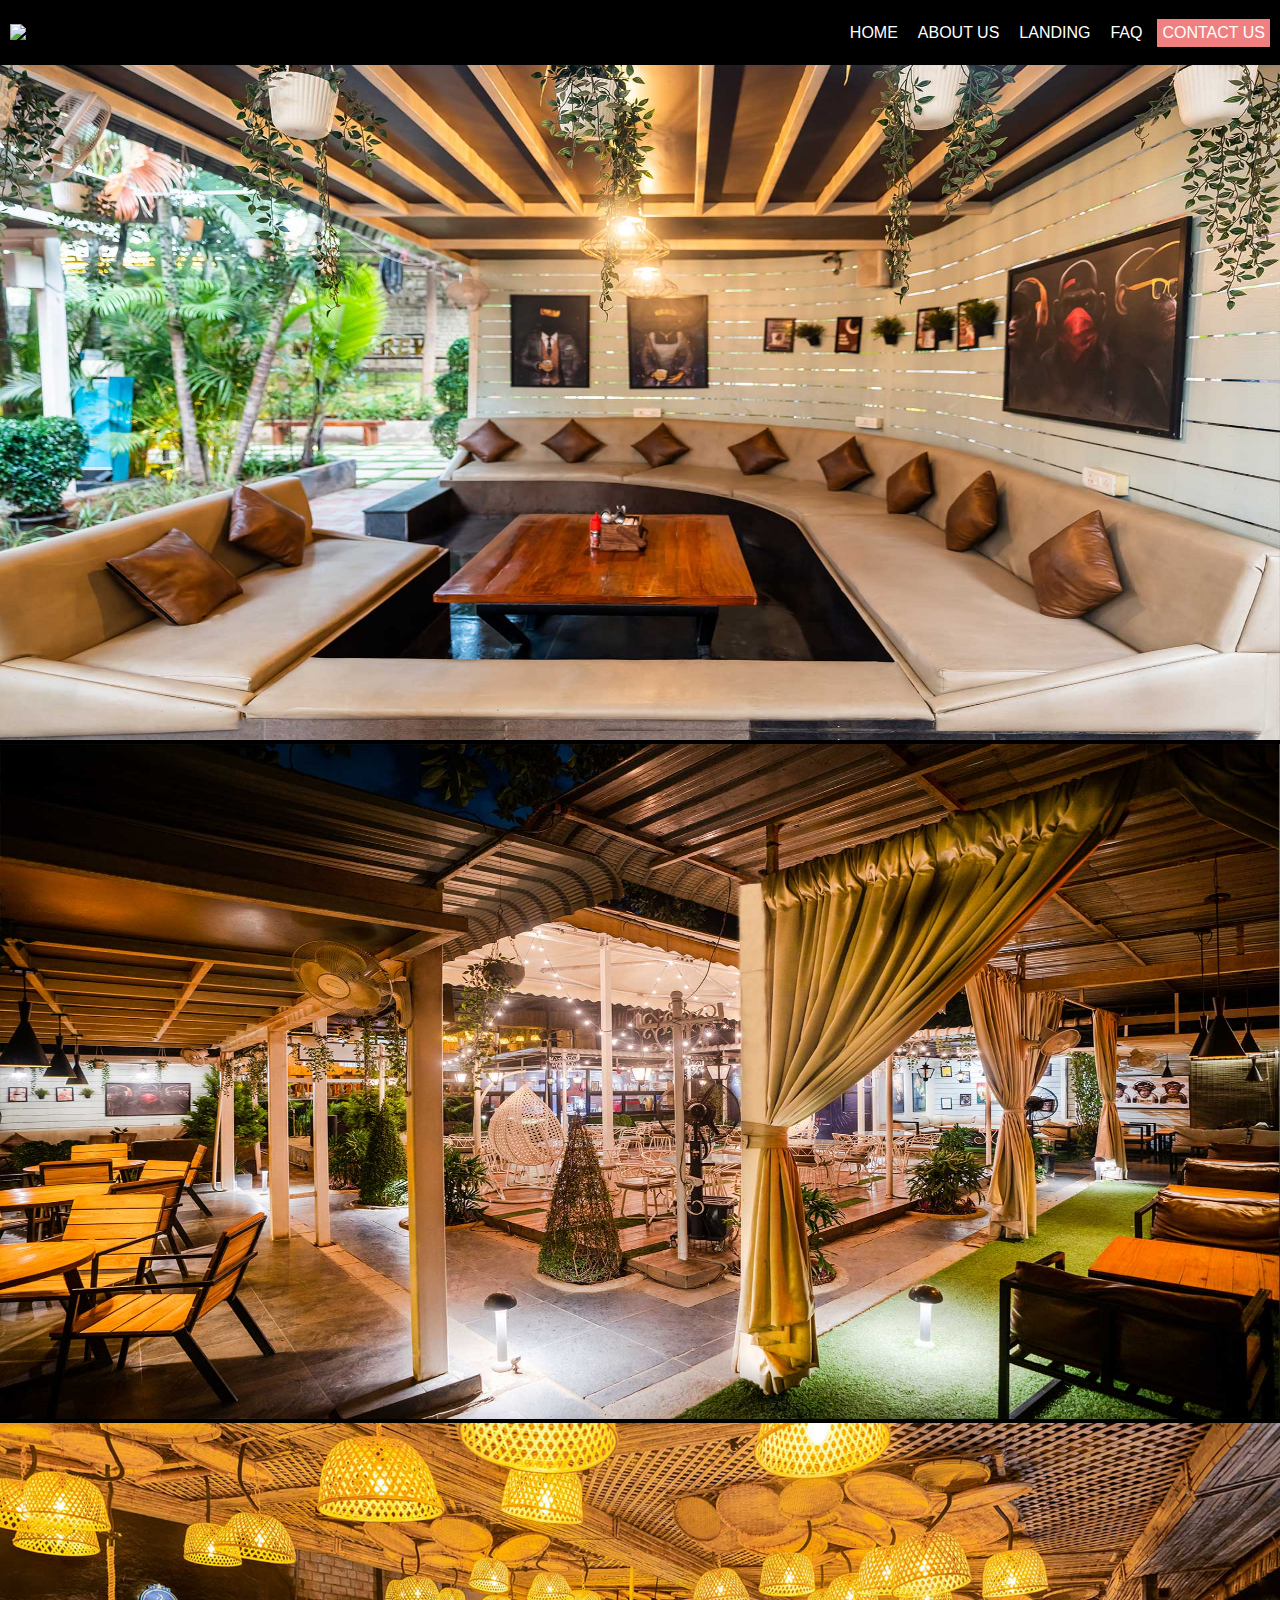
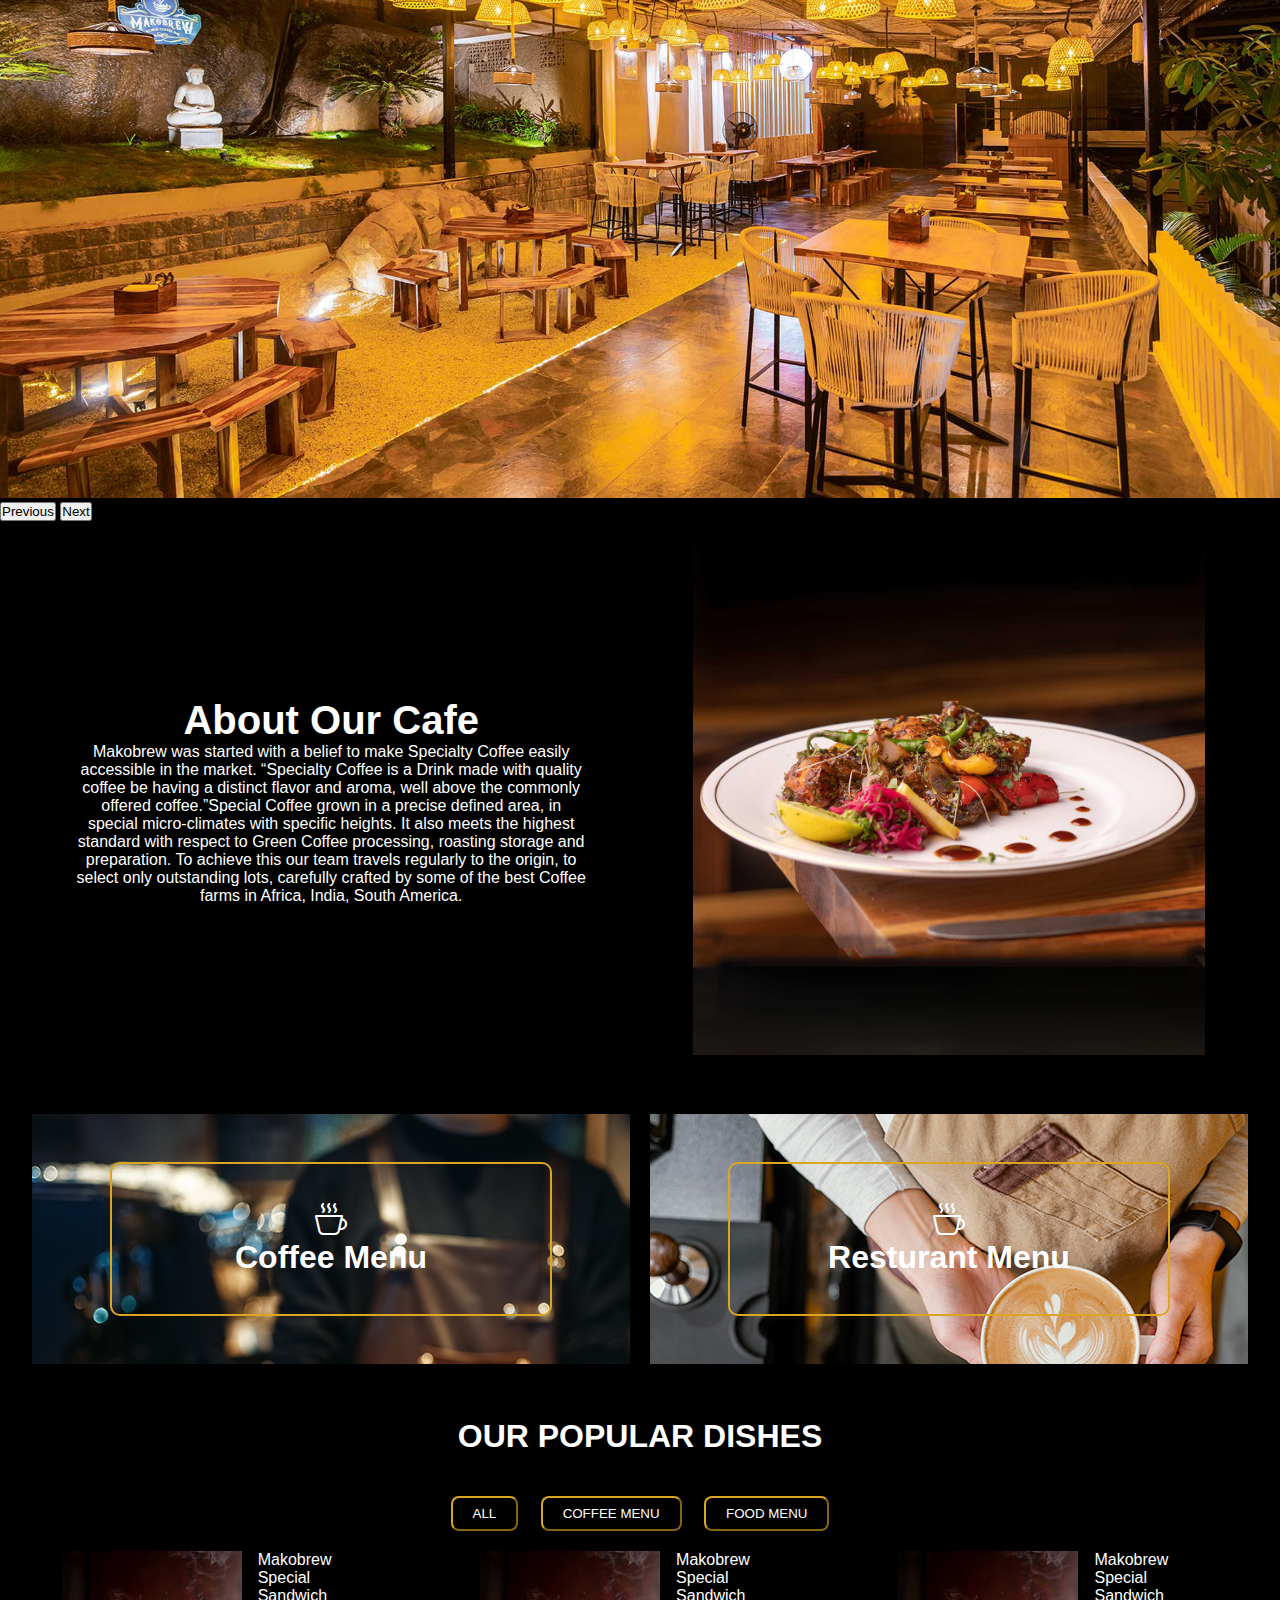
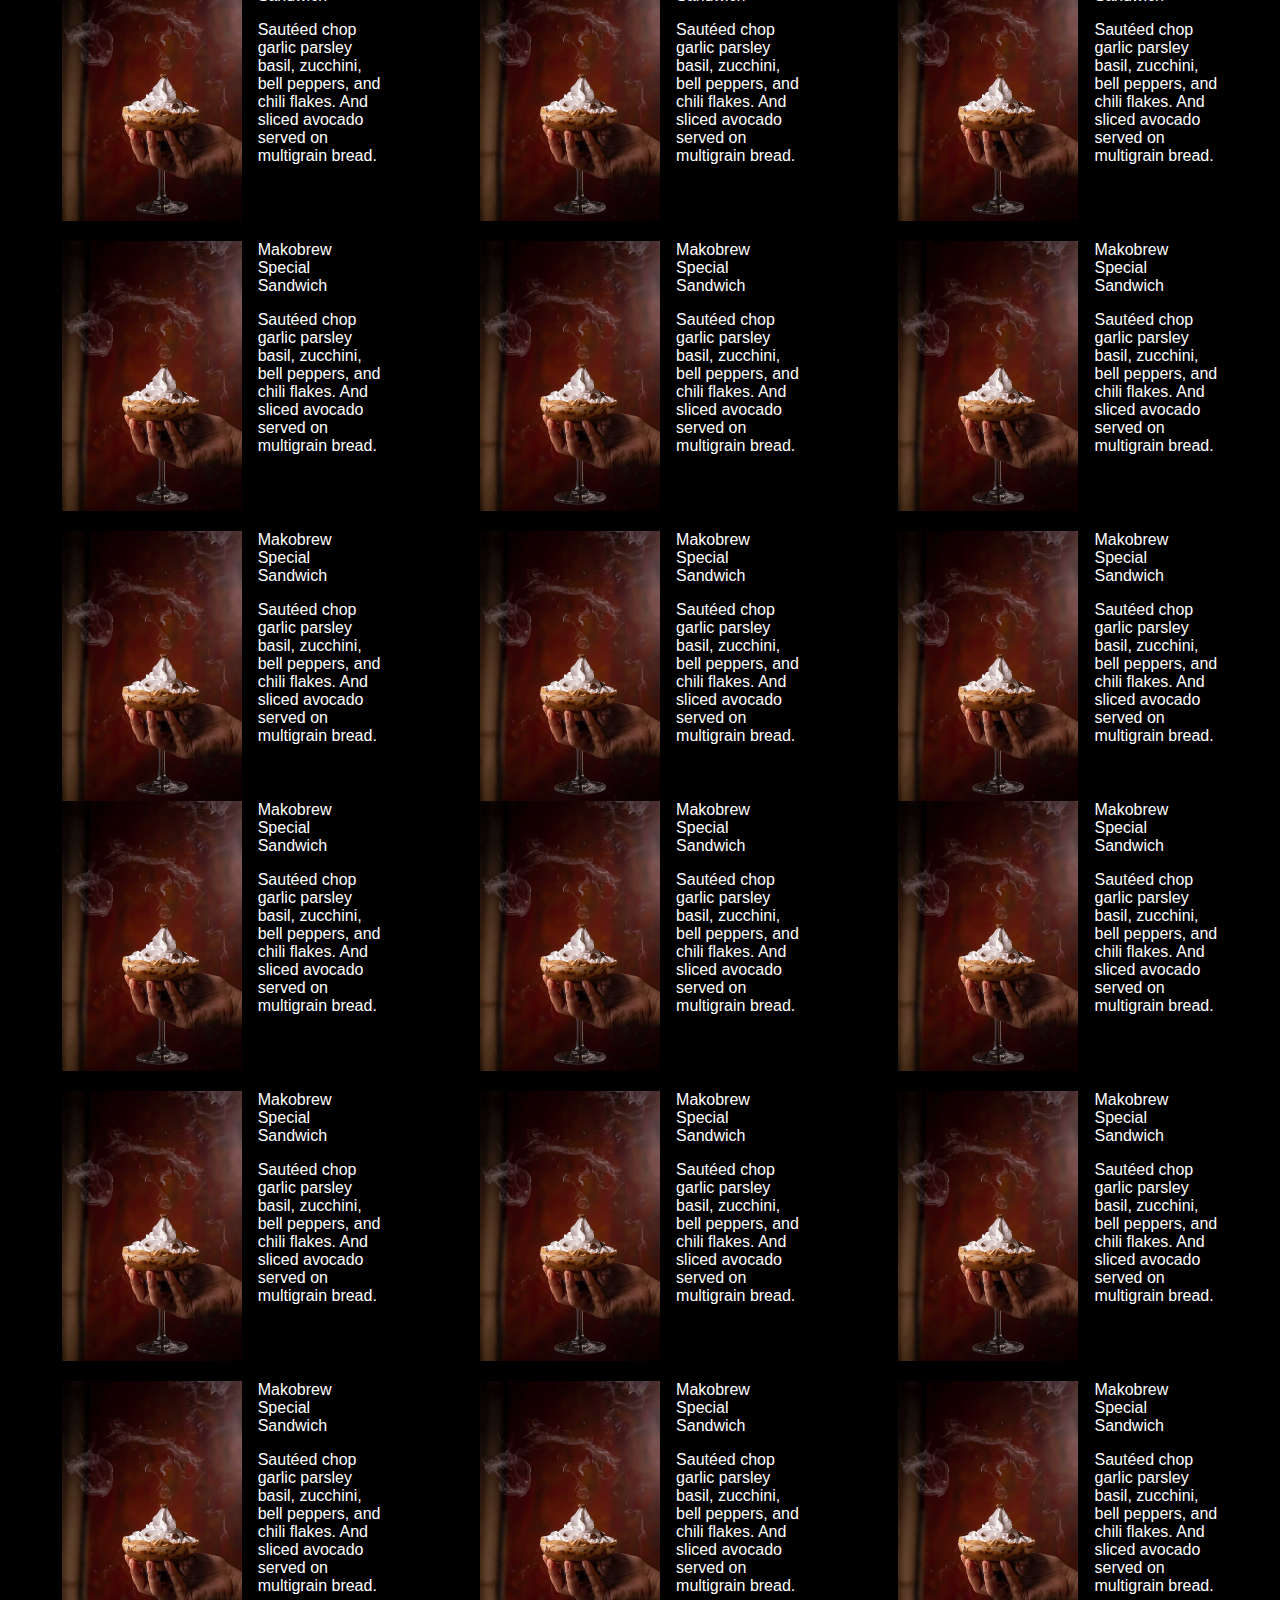
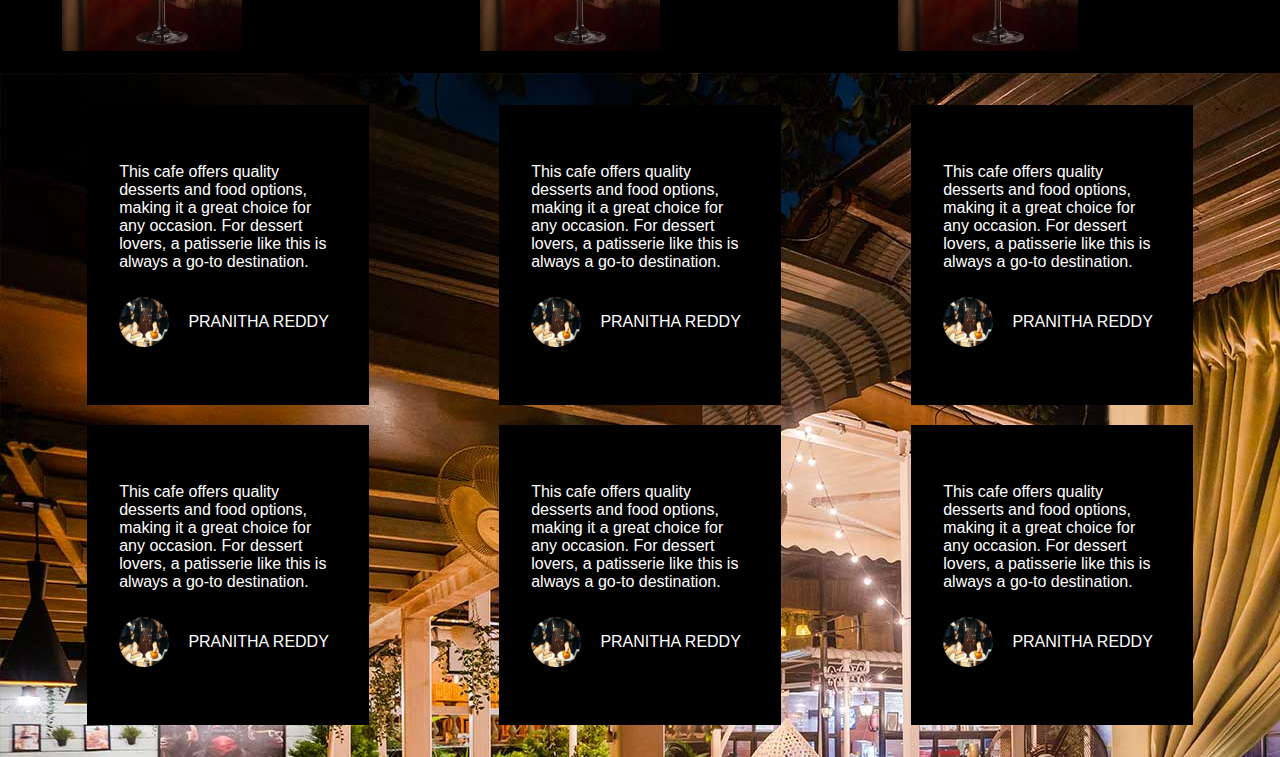
==== index.html @ ed03b9cf "Club Rouge" ====
<!DOCTYPE html>
<html lang="en">

<head>
  <meta charset="UTF-8">
  <meta name="viewport" content="width=device-width, initial-scale=1.0">
  <link href="https://cdn.jsdelivr.net/npm/bootstrap@5.0.2/dist/css/bootstrap.min.css" rel="stylesheet"
    integrity="sha384-EVSTQN3/azprG1Anm3QDgpJLIm9Nao0Yz1ztcQTwFspd3yD65VohhpuuCOmLASjC" crossorigin="anonymous">
  <script src="https://cdn.jsdelivr.net/npm/@popperjs/core@2.9.2/dist/umd/popper.min.js"
    integrity="sha384-IQsoLXl5PILFhosVNubq5LC7Qb9DXgDA9i+tQ8Zj3iwWAwPtgFTxbJ8NT4GN1R8p"
    crossorigin="anonymous"></script>
  <script src="https://cdn.jsdelivr.net/npm/bootstrap@5.0.2/dist/js/bootstrap.min.js"
    integrity="sha384-cVKIPhGWiC2Al4u+LWgxfKTRIcfu0JTxR+EQDz/bgldoEyl4H0zUF0QKbrJ0EcQF"
    crossorigin="anonymous"></script>
  <link rel="stylesheet" href="https://cdn.jsdelivr.net/npm/bootstrap-icons@1.11.3/font/bootstrap-icons.min.css">
  <link rel="stylesheet" href="./header.css">
  <link rel="stylesheet" href="./main.css">
  <title>Club Rouge</title>
</head>

<body>
  <header>
    <span><img src="./logo.png" alt="Logo" class="logo"></span>
    <input type="checkbox" id="checkbox">
    <nav>
      <a href="#">HOME</a>
      <a href="#">ABOUT US</a>
      <a href="#">LANDING</a>
      <a href="#">FAQ</a>
      <a href="#" class="contact">CONTACT US</a>
    </nav>
    <label for="checkbox" class="hamburger"><i class="fa-solid fa-bars"></i></label>
  </header>

  <main>
    <!-- carousels Section -->
    <div id="carouselExampleControls" class="carousel slide" data-bs-ride="carousel">
      <div class="carousel-inner">
        <div class="carousel-item active">
          <img src="./Images/Carousels/Banner-1.jpg" class="d-block w-100 carouselImage" alt="...">
        </div>
        <div class="carousel-item">
          <img src="./Images/Carousels/Banner-2.jpg" class="d-block w-100 carouselImage" alt="...">
        </div>
        <div class="carousel-item">
          <img src="./Images/Carousels/Banner-3.png" class="d-block w-100 carouselImage" alt="...">
        </div>
      </div>
      <button class="carousel-control-prev" type="button" data-bs-target="#carouselExampleControls"
        data-bs-slide="prev">
        <span class="carousel-control-prev-icon" aria-hidden="true"></span>
        <span class="visually-hidden">Previous</span>
      </button>
      <button class="carousel-control-next" type="button" data-bs-target="#carouselExampleControls"
        data-bs-slide="next">
        <span class="carousel-control-next-icon" aria-hidden="true"></span>
        <span class="visually-hidden">Next</span>
      </button>
    </div>

    <!-- About Section -->
    <section class="aboutSection">
      <!-- leftside -->
      <div class="aboutTitle">
        <span class="title">About Our Cafe</span>
        <span class="about">Makobrew was started with a belief to make Specialty Coffee easily accessible in the market.
          “Specialty Coffee is a Drink made with quality coffee be having a distinct flavor and aroma, well above the
          commonly offered coffee.”Special Coffee grown in a precise defined area, in special micro-climates with
          specific heights. It also meets the highest standard with respect to Green Coffee processing, roasting storage
          and preparation. To achieve this our team travels regularly to the origin, to select only outstanding lots,
          carefully crafted by some of the best Coffee farms in Africa, India, South America.</span>
      </div>
      <!-- about Image -->
      <div class="aboutPicture">
        <img src="./Images/About/BBQ-1.jpg" alt="" class="aboutImage">
      </div>
    </section>

    <!-- Our Menu -->
    <section class="menu">
      <!-- Coffee Menu -->
      <section class="coffeeMenu menuSection">
        <div class="menuContainer">
          <span class="menuicon"> <i class="bi bi-cup-hot"></i></span>
          <span class="menuTitle">Coffee Menu</span>
        </div>
      </section>
      <!-- Resturant Menu-->
      <section class="resturantMenu menuSection">
        <div class="menuContainer">
          <span class="menuicon"><i class="bi bi-cup-hot"></i></span>
          <span class="menuTitle">Resturant Menu</span>
        </div>
      </section>
      <!-- Desserts Menu -->
      <!-- <section class="dessertsMenu menuSection"></section>-->
    </section>

    <!-- Our Dishes -->
    <section class="dishesContainer">
      <div class="dishesheader">
        <span class="dishes-title">OUR POPULAR DISHES</span>
        <div class="dishes-btn-container">
          <button class="all-button">ALL</button>
          <button>COFFEE MENU</button>
          <button>FOOD MENU</button>
        </div>
      </div>
      <!-- All Dishes -->
      <section class="alldishes">
        <!-- Resturant dishes -->
        <section class="food-Item-container">
          <!-- Item-1 -->
          <div class="food-Item">
            <img src="../Images/Menu/003.jpg" alt="" class="itemImage">
            <div class="item-description">
              <span class="foodTitle">Makobrew Special Sandwich</span>
              <span class="foodDescription">Sautéed chop garlic parsley basil, zucchini, bell peppers, and chili flakes.
                And sliced avocado served on multigrain bread.</span>
            </div>
          </div>
          <!-- Item-1 -->
          <div class="food-Item">
            <img src="../Images/Menu/003.jpg" alt="" class="itemImage">
            <div class="item-description">
              <span class="foodTitle">Makobrew Special Sandwich</span>
              <span class="foodDescription">Sautéed chop garlic parsley basil, zucchini, bell peppers, and chili flakes.
                And sliced avocado served on multigrain bread.</span>
            </div>
          </div>
          <!-- Item-1 -->
          <div class="food-Item">
            <img src="../Images/Menu/003.jpg" alt="" class="itemImage">
            <div class="item-description">
              <span class="foodTitle">Makobrew Special Sandwich</span>
              <span class="foodDescription">Sautéed chop garlic parsley basil, zucchini, bell peppers, and chili flakes.
                And sliced avocado served on multigrain bread.</span>
            </div>
          </div>
          <!-- Item-1 -->
          <div class="food-Item">
            <img src="../Images/Menu/003.jpg" alt="" class="itemImage">
            <div class="item-description">
              <span class="foodTitle">Makobrew Special Sandwich</span>
              <span class="foodDescription">Sautéed chop garlic parsley basil, zucchini, bell peppers, and chili flakes.
                And sliced avocado served on multigrain bread.</span>
            </div>
          </div>
          <!-- Item-1 -->
          <div class="food-Item">
            <img src="../Images/Menu/003.jpg" alt="" class="itemImage">
            <div class="item-description">
              <span class="foodTitle">Makobrew Special Sandwich</span>
              <span class="foodDescription">Sautéed chop garlic parsley basil, zucchini, bell peppers, and chili flakes.
                And sliced avocado served on multigrain bread.</span>
            </div>
          </div>
          <!-- Item-1 -->
          <div class="food-Item">
            <img src="../Images/Menu/003.jpg" alt="" class="itemImage">
            <div class="item-description">
              <span class="foodTitle">Makobrew Special Sandwich</span>
              <span class="foodDescription">Sautéed chop garlic parsley basil, zucchini, bell peppers, and chili flakes.
                And sliced avocado served on multigrain bread.</span>
            </div>
          </div>
          <!-- Item-1 -->
          <div class="food-Item">
            <img src="../Images/Menu/003.jpg" alt="" class="itemImage">
            <div class="item-description">
              <span class="foodTitle">Makobrew Special Sandwich</span>
              <span class="foodDescription">Sautéed chop garlic parsley basil, zucchini, bell peppers, and chili flakes.
                And sliced avocado served on multigrain bread.</span>
            </div>
          </div>
          <!-- Item-1 -->
          <div class="food-Item">
            <img src="../Images/Menu/003.jpg" alt="" class="itemImage">
            <div class="item-description">
              <span class="foodTitle">Makobrew Special Sandwich</span>
              <span class="foodDescription">Sautéed chop garlic parsley basil, zucchini, bell peppers, and chili flakes.
                And sliced avocado served on multigrain bread.</span>
            </div>
          </div>
          <!-- Item-1 -->
          <div class="food-Item">
            <img src="../Images/Menu/003.jpg" alt="" class="itemImage">
            <div class="item-description">
              <span class="foodTitle">Makobrew Special Sandwich</span>
              <span class="foodDescription">Sautéed chop garlic parsley basil, zucchini, bell peppers, and chili flakes.
                And sliced avocado served on multigrain bread.</span>
            </div>
          </div>
        </section>
        <!-- Coffee  -->
        <section class="food-Item-container">
          <!-- Item-1 -->
          <div class="food-Item">
            <img src="../Images/Menu/003.jpg" alt="" class="itemImage">
            <div class="item-description">
              <span class="foodTitle">Makobrew Special Sandwich</span>
              <span class="foodDescription">Sautéed chop garlic parsley basil, zucchini, bell peppers, and chili flakes.
                And sliced avocado served on multigrain bread.</span>
            </div>
          </div>

          <!-- Item-1 -->
          <div class="food-Item">
            <img src="../Images/Menu/003.jpg" alt="" class="itemImage">
            <div class="item-description">
              <span class="foodTitle">Makobrew Special Sandwich</span>
              <span class="foodDescription">Sautéed chop garlic parsley basil, zucchini, bell peppers, and chili flakes.
                And sliced avocado served on multigrain bread.</span>
            </div>
          </div>

          <!-- Item-1 -->
          <div class="food-Item">
            <img src="../Images/Menu/003.jpg" alt="" class="itemImage">
            <div class="item-description">
              <span class="foodTitle">Makobrew Special Sandwich</span>
              <span class="foodDescription">Sautéed chop garlic parsley basil, zucchini, bell peppers, and chili flakes.
                And sliced avocado served on multigrain bread.</span>
            </div>
          </div>
          <!-- Item-1 -->
          <div class="food-Item">
            <img src="../Images/Menu/003.jpg" alt="" class="itemImage">
            <div class="item-description">
              <span class="foodTitle">Makobrew Special Sandwich</span>
              <span class="foodDescription">Sautéed chop garlic parsley basil, zucchini, bell peppers, and chili flakes.
                And sliced avocado served on multigrain bread.</span>
            </div>
          </div>
          <!-- Item-1 -->
          <div class="food-Item">
            <img src="../Images/Menu/003.jpg" alt="" class="itemImage">
            <div class="item-description">
              <span class="foodTitle">Makobrew Special Sandwich</span>
              <span class="foodDescription">Sautéed chop garlic parsley basil, zucchini, bell peppers, and chili flakes.
                And sliced avocado served on multigrain bread.</span>
            </div>
          </div>
          <!-- Item-1 -->
          <div class="food-Item">
            <img src="../Images/Menu/003.jpg" alt="" class="itemImage">
            <div class="item-description">
              <span class="foodTitle">Makobrew Special Sandwich</span>
              <span class="foodDescription">Sautéed chop garlic parsley basil, zucchini, bell peppers, and chili flakes.
                And sliced avocado served on multigrain bread.</span>
            </div>
          </div>

          <!-- Item-1 -->
          <div class="food-Item">
            <img src="../Images/Menu/003.jpg" alt="" class="itemImage">
            <div class="item-description">
              <span class="foodTitle">Makobrew Special Sandwich</span>
              <span class="foodDescription">Sautéed chop garlic parsley basil, zucchini, bell peppers, and chili flakes.
                And sliced avocado served on multigrain bread.</span>
            </div>
          </div>
          <!-- Item-1 -->
          <div class="food-Item">
            <img src="../Images/Menu/003.jpg" alt="" class="itemImage">
            <div class="item-description">
              <span class="foodTitle">Makobrew Special Sandwich</span>
              <span class="foodDescription">Sautéed chop garlic parsley basil, zucchini, bell peppers, and chili flakes.
                And sliced avocado served on multigrain bread.</span>
            </div>
          </div>
          <!-- Item-1 -->
          <div class="food-Item">
            <img src="../Images/Menu/003.jpg" alt="" class="itemImage">
            <div class="item-description">
              <span class="foodTitle">Makobrew Special Sandwich</span>
              <span class="foodDescription">Sautéed chop garlic parsley basil, zucchini, bell peppers, and chili flakes.
                And sliced avocado served on multigrain bread.</span>
            </div>
          </div>
        </section>
      </section>
    </section>
    <!-- Reviews Container -->
    <section class="reviews">
      <!-- card-1 -->
       <section class="reviewcard">
          <div class="stars">
              <ion-icon name="star-outline"></ion-icon>
              <ion-icon name="star-outline"></ion-icon>
              <ion-icon name="star-outline"></ion-icon>
              <ion-icon name="star-outline"></ion-icon>
              <ion-icon name="star-outline"></ion-icon>
          </div>
          <div class="review">
              This cafe offers quality desserts and food options, making it a great choice for any occasion. For dessert lovers, 
              a patisserie like this is always a go-to destination.
          </div>
          <div class="person">
          <img src="../Images/Menu/service1.jpg" alt="" class="profile"> 
          <span>PRANITHA REDDY</span>
          </div>
       </section>
      <!-- card-1 -->
       <section class="reviewcard">
          <div class="stars">
              <ion-icon name="star-outline"></ion-icon>
              <ion-icon name="star-outline"></ion-icon>
              <ion-icon name="star-outline"></ion-icon>
              <ion-icon name="star-outline"></ion-icon>
              <ion-icon name="star-outline"></ion-icon>
          </div>
          <div class="review">
              This cafe offers quality desserts and food options, making it a great choice for any occasion. For dessert lovers, 
              a patisserie like this is always a go-to destination.
          </div>
          <div class="person">
              <img src="../Images/Menu/service1.jpg" alt="" class="profile"> 
              <span>PRANITHA REDDY</span>
              </div>
       </section>
      <!-- card-1 -->
       <section class="reviewcard">
          <div class="stars">
              <ion-icon name="star-outline"></ion-icon>
              <ion-icon name="star-outline"></ion-icon>
              <ion-icon name="star-outline"></ion-icon>
              <ion-icon name="star-outline"></ion-icon>
              <ion-icon name="star-outline"></ion-icon>
          </div>
          <div class="review">
              This cafe offers quality desserts and food options, making it a great choice for any occasion. For dessert lovers, 
              a patisserie like this is always a go-to destination.
          </div>
          <div class="person">
              <img src="../Images/Menu/service1.jpg" alt="" class="profile"> 
              <span>PRANITHA REDDY</span>
              </div>
       </section>
      <!-- card-1 -->
       <section class="reviewcard">
          <div class="stars">
              <ion-icon name="star-outline"></ion-icon>
              <ion-icon name="star-outline"></ion-icon>
              <ion-icon name="star-outline"></ion-icon>
              <ion-icon name="star-outline"></ion-icon>
              <ion-icon name="star-outline"></ion-icon>
          </div>
          <div class="review">
              This cafe offers quality desserts and food options, making it a great choice for any occasion. For dessert lovers, 
              a patisserie like this is always a go-to destination.
          </div>
          <div class="person">
              <img src="../Images/Menu/service1.jpg" alt="" class="profile"> 
              <span>PRANITHA REDDY</span>
              </div>
       </section>
      <!-- card-1 -->
       <section class="reviewcard">
          <div class="stars">
              <ion-icon name="star-outline"></ion-icon>
              <ion-icon name="star-outline"></ion-icon>
              <ion-icon name="star-outline"></ion-icon>
              <ion-icon name="star-outline"></ion-icon>
              <ion-icon name="star-outline"></ion-icon>
          </div>
          <div class="review">
              This cafe offers quality desserts and food options, making it a great choice for any occasion. For dessert lovers, 
              a patisserie like this is always a go-to destination.
          </div>
          <div class="person">
              <img src="../Images/Menu/service1.jpg" alt="" class="profile"> 
              <span>PRANITHA REDDY</span>
              </div>
       </section>
      <!-- card-1 -->
       <section class="reviewcard">
          <div class="stars">
              <ion-icon name="star-outline"></ion-icon>
              <ion-icon name="star-outline"></ion-icon>
              <ion-icon name="star-outline"></ion-icon>
              <ion-icon name="star-outline"></ion-icon>
              <ion-icon name="star-outline"></ion-icon>
          </div>
          <div class="review">
              This cafe offers quality desserts and food options, making it a great choice for any occasion. For dessert lovers, 
              a patisserie like this is always a go-to destination.
          </div>
          <div class="person">
              <img src="../Images/Menu/service1.jpg" alt="" class="profile"> 
              <span>PRANITHA REDDY</span>
              </div>
       </section>
  </section>
  </main>
  <script src="https://kit.fontawesome.com/d06933270a.js" crossorigin="anonymous"></script>
</body>

</html>
---- header.css ----
* {
    margin: 0px;
    padding: 0px;
    box-sizing: border-box;
}

body {
    font-family: 'Segoe UI', Tahoma, Geneva, Verdana, sans-serif;
}

header {
    background-color: black;
    padding: 10px;
    height: 65px;
    display: flex;
    justify-content: space-between;
    align-items: center;
    position: relative;
}

nav {
    display: flex;
    gap: 10px;
}

a {
    text-decoration: none;
    color: #fff;
    padding: 5px;
}

.contact {
    background-color: lightcoral;
    padding: 5px;
}

nav>a:hover {
    background-color: lightcoral;
}

.hamburger {
    font-size: 1.5em;
    color: #fff;
    display: none;
}

#checkbox {
    display: none;
}

@media screen and (max-width:550px) {
    .hamburger {
        display: block;
    }

    nav {
        display: none;
        text-align: center;
        display: flex;
        flex-direction: column;
        align-items: center;
        background-color: #000;
        position: absolute;
        right: 0px;
        top: 65px;
        width: 50vw;
        height: 0vh;
        overflow: hidden;
        transition: height 0.6s ease;
    }

    #checkbox:checked+nav {
        height: 100vh;
    }

}
---- main.css ----
main{
    background-color: #000;
}
.carouselImage{
    height: 75vh;
    width: 100vw;
}

.aboutSection{
    padding: 1.4em;
    display: grid;
    grid-template-columns: repeat(2,1fr);
    place-items: center center;
}

.aboutSection>div{
    width: 40vw;
    color: #fff;
}
.title{
    font-size: 2.5em;
    font-weight: bold;
}
.about{
    text-align: center;
    font-size: 1em;
}
.aboutTitle{
    display: flex;
    flex-direction: column;
    align-items: center;
}

.aboutImage{
    width: 100%;
}
.menu{
    display: grid;
    grid-template-columns: repeat(2, 1fr);
    gap: 20px;
    place-items: center center;
    padding: 2em;
}
.menuSection{
    width: 20vw;
    height: 250px;
    box-shadow: #00000059 0px 5px 15px;
    padding: 1.4em;
    display: flex;
    flex-direction: column;
    justify-content: center;
    align-items: center;
}
.menuSection:hover{
    transform: scale(0.8);
    transition: 0.5s ease;
}
.coffeeMenu{
    background-image: url(./Images/Menu/service1.jpg);
    /* opacity: 0.4; */
    width: 100%;
}

.resturantMenu{
    background-image: url(./Images/Menu/service2.jpg);
    /* opacity: 0.4; */
    width: 100%;
}

.menuContainer{
    border: 2px solid goldenrod;
    border-radius: 10px;
    height: 75%;
    width: 80%;
    display: flex;
    flex-direction: column;
    align-items: center;
    justify-content: center;
}

.menuContainer>span{
    color: #fff;
    font-size: 2em;
    font-weight: 700;
}
.menuicon, .menuTitle{
    color: #fff;
}

.dishesContainer{
    padding: 1.4em;
}
.dishesheader{
    display: flex;
    flex-direction: column;
    align-items: center;
    gap:1.3em;
}
.dishes-btn-container{
    padding: 20px;
    display: flex;
    gap: 1.4em;
}
.dishes-btn-container>button{
    padding: 8px 20px;
    background-color: transparent;
    color: #fff;
    border-radius: 8px;
    border-color: goldenrod;  
}
.dishes-title{
    font-size: 2em;
    color: #fff;
    font-weight: bold;
}
.all-button{
    background-color: aquamarine;
}

.food-Item{
    display: flex;
    flex-direction: row;
    gap: 1em;
    width: 25vw;
    /* height: 25vh; */
}

.food-Item-container{
    display: grid;
    grid-template-columns: repeat(3, 1fr);
    gap: 20px;
    color: #fff;
    place-items: center center;
}
.item-description{
    display: flex;
    flex-direction: column;
    gap: 1em;
}
.itemImage{
    height: 30vh;
    width: 30vw;
}
.reviews{
    background-image: url(../Images/Carousels/Banner-2.jpg);
    padding: 2em;
    display: grid;
    grid-template-columns: repeat(3,1fr);
    place-items: center center;
    gap: 20px;
}
.reviewcard{
    background-color: #000;
    height: 300px;
    width: 22vw;
    color: #fff;
    padding: 1.2em;
}
.reviewcard>div{
    padding: 0.8em;
}
.profile{
    border-radius: 50%;
    width: 50px;
    height: 50px;
}
.person{
    display: flex;
    align-items: center;
    gap: 1.2em;
}
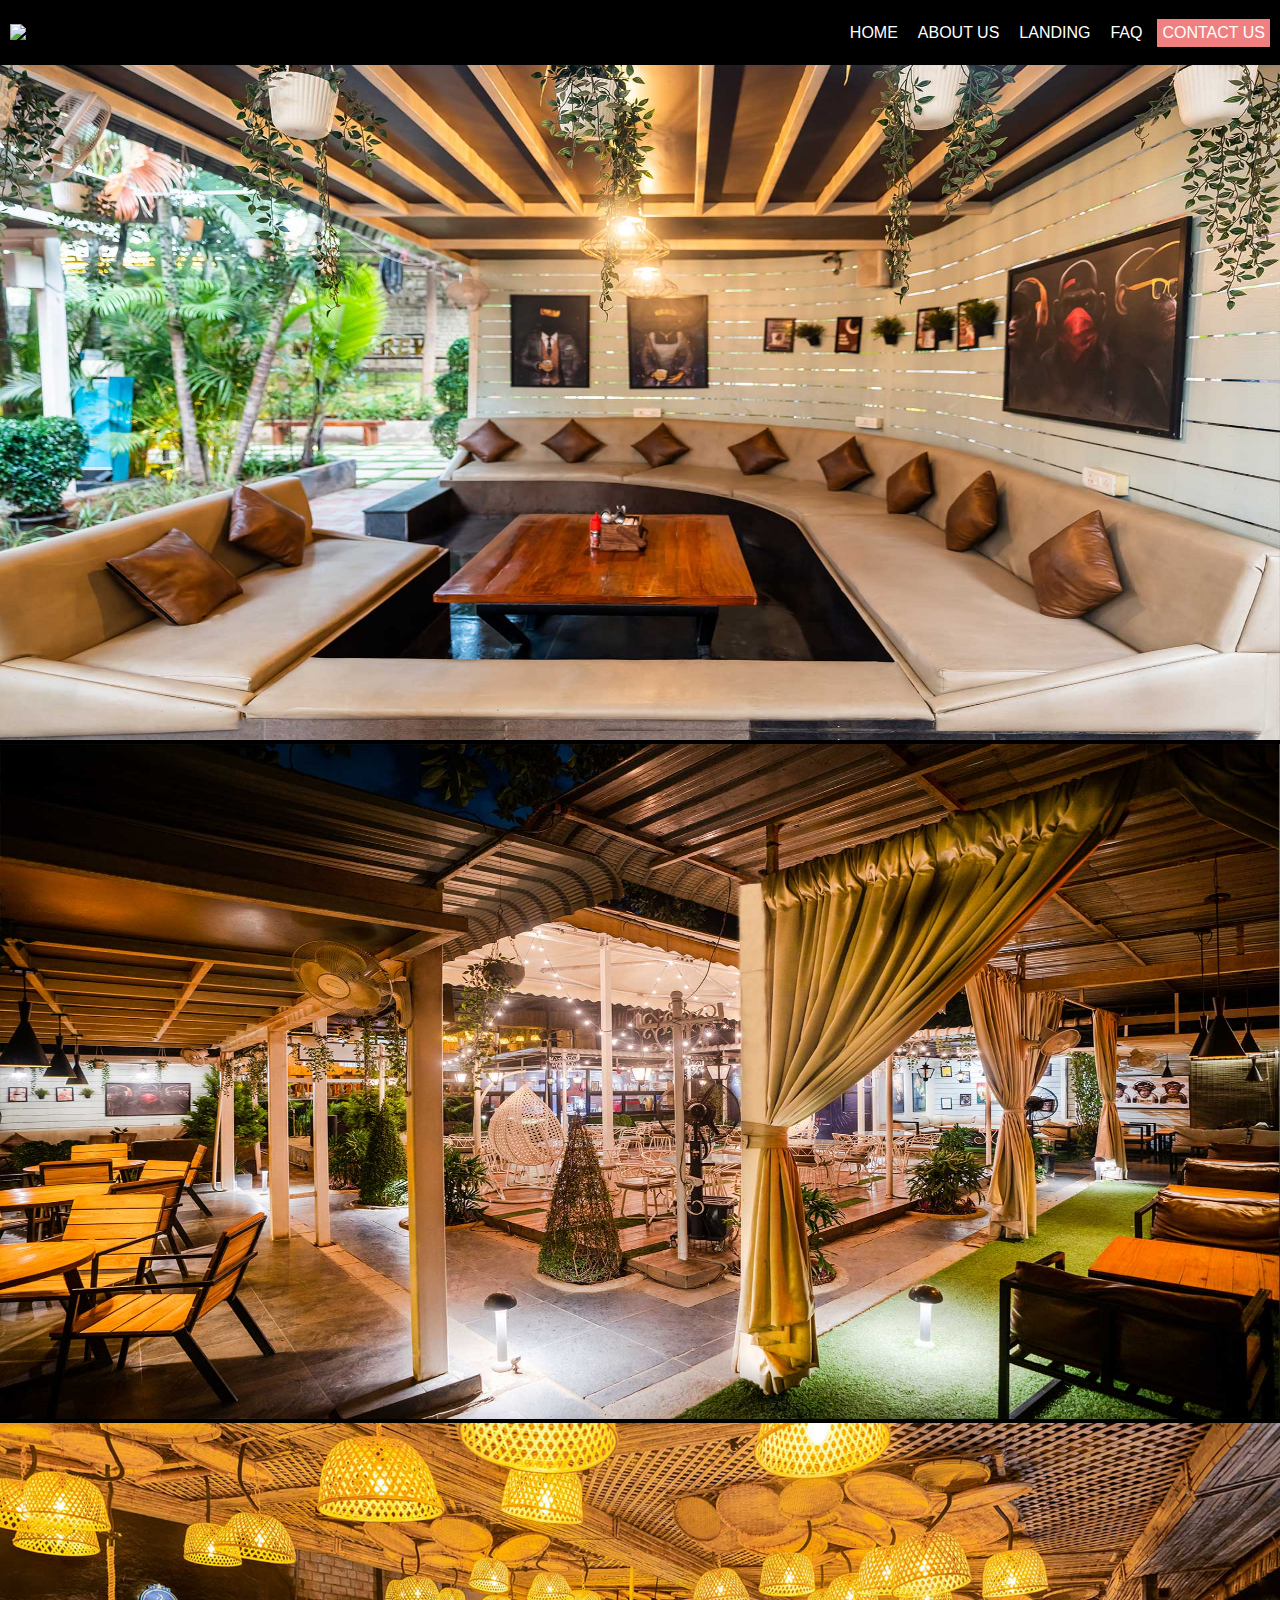
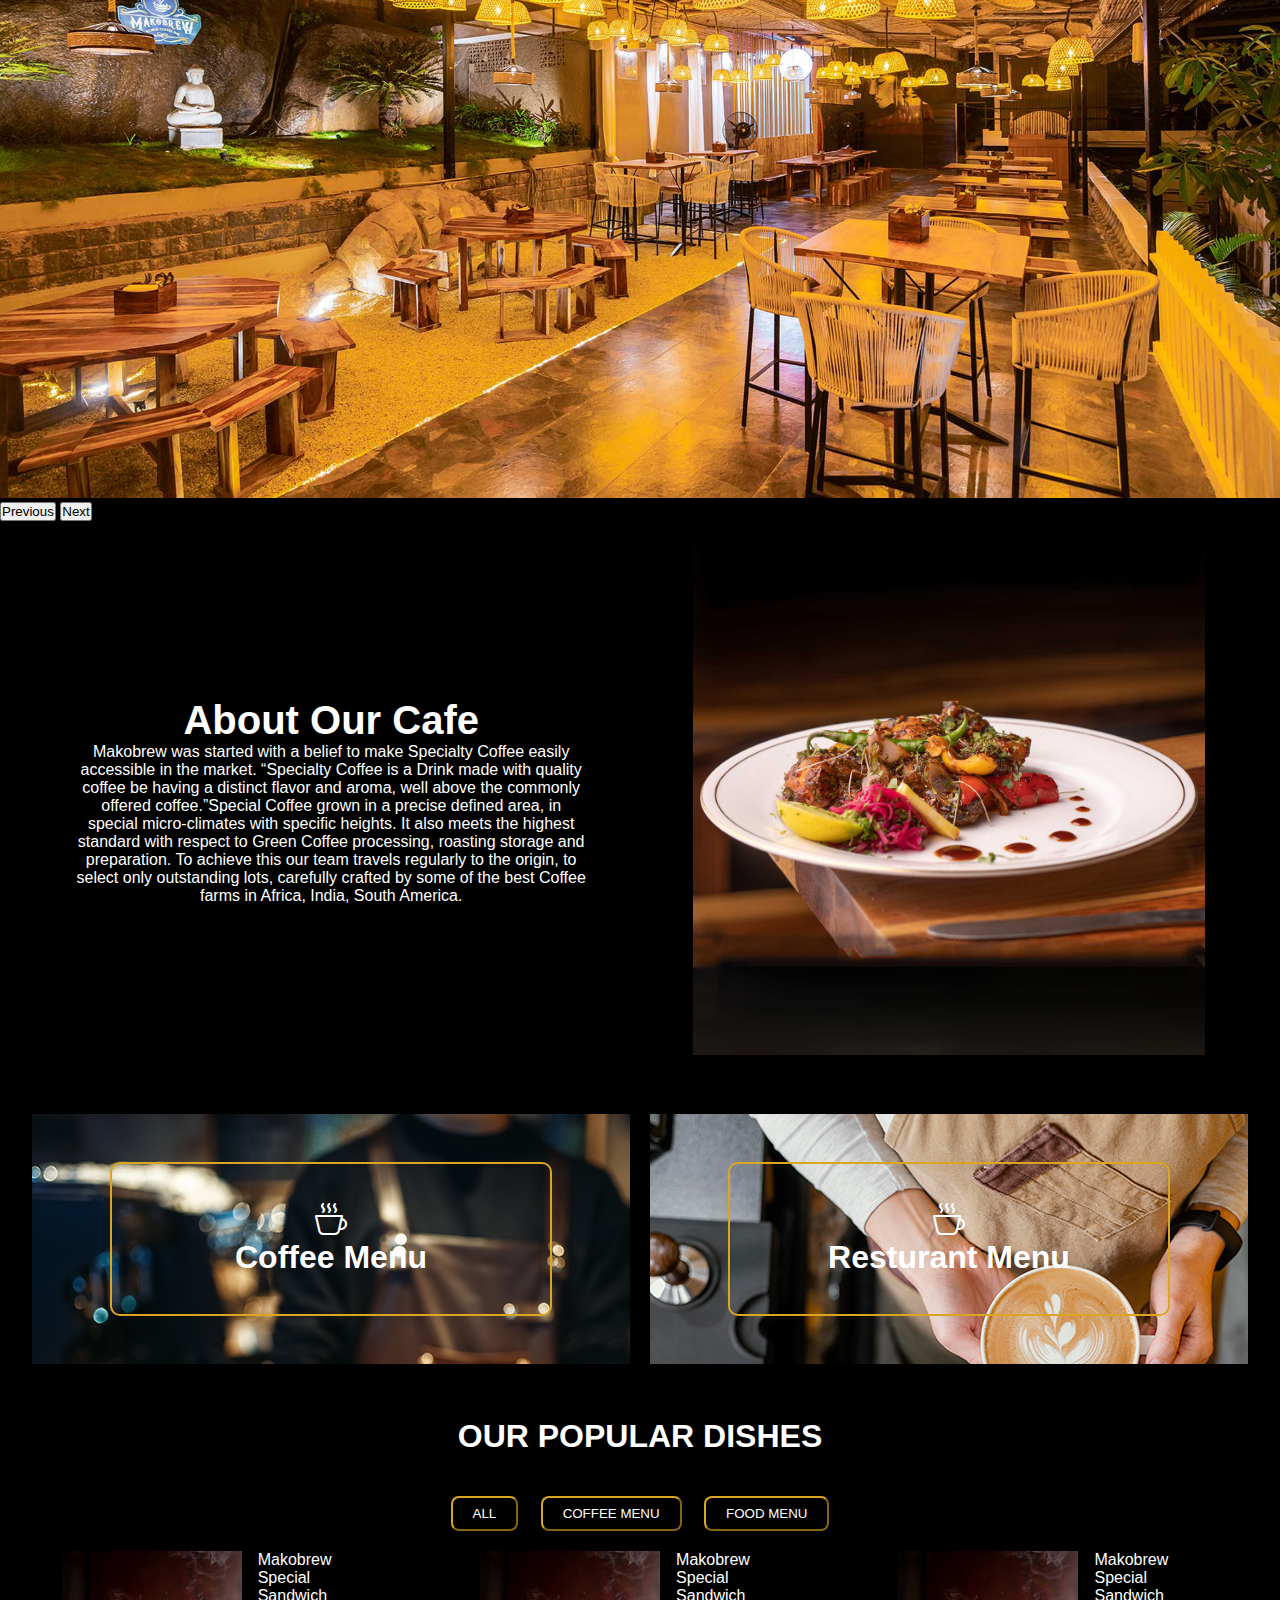
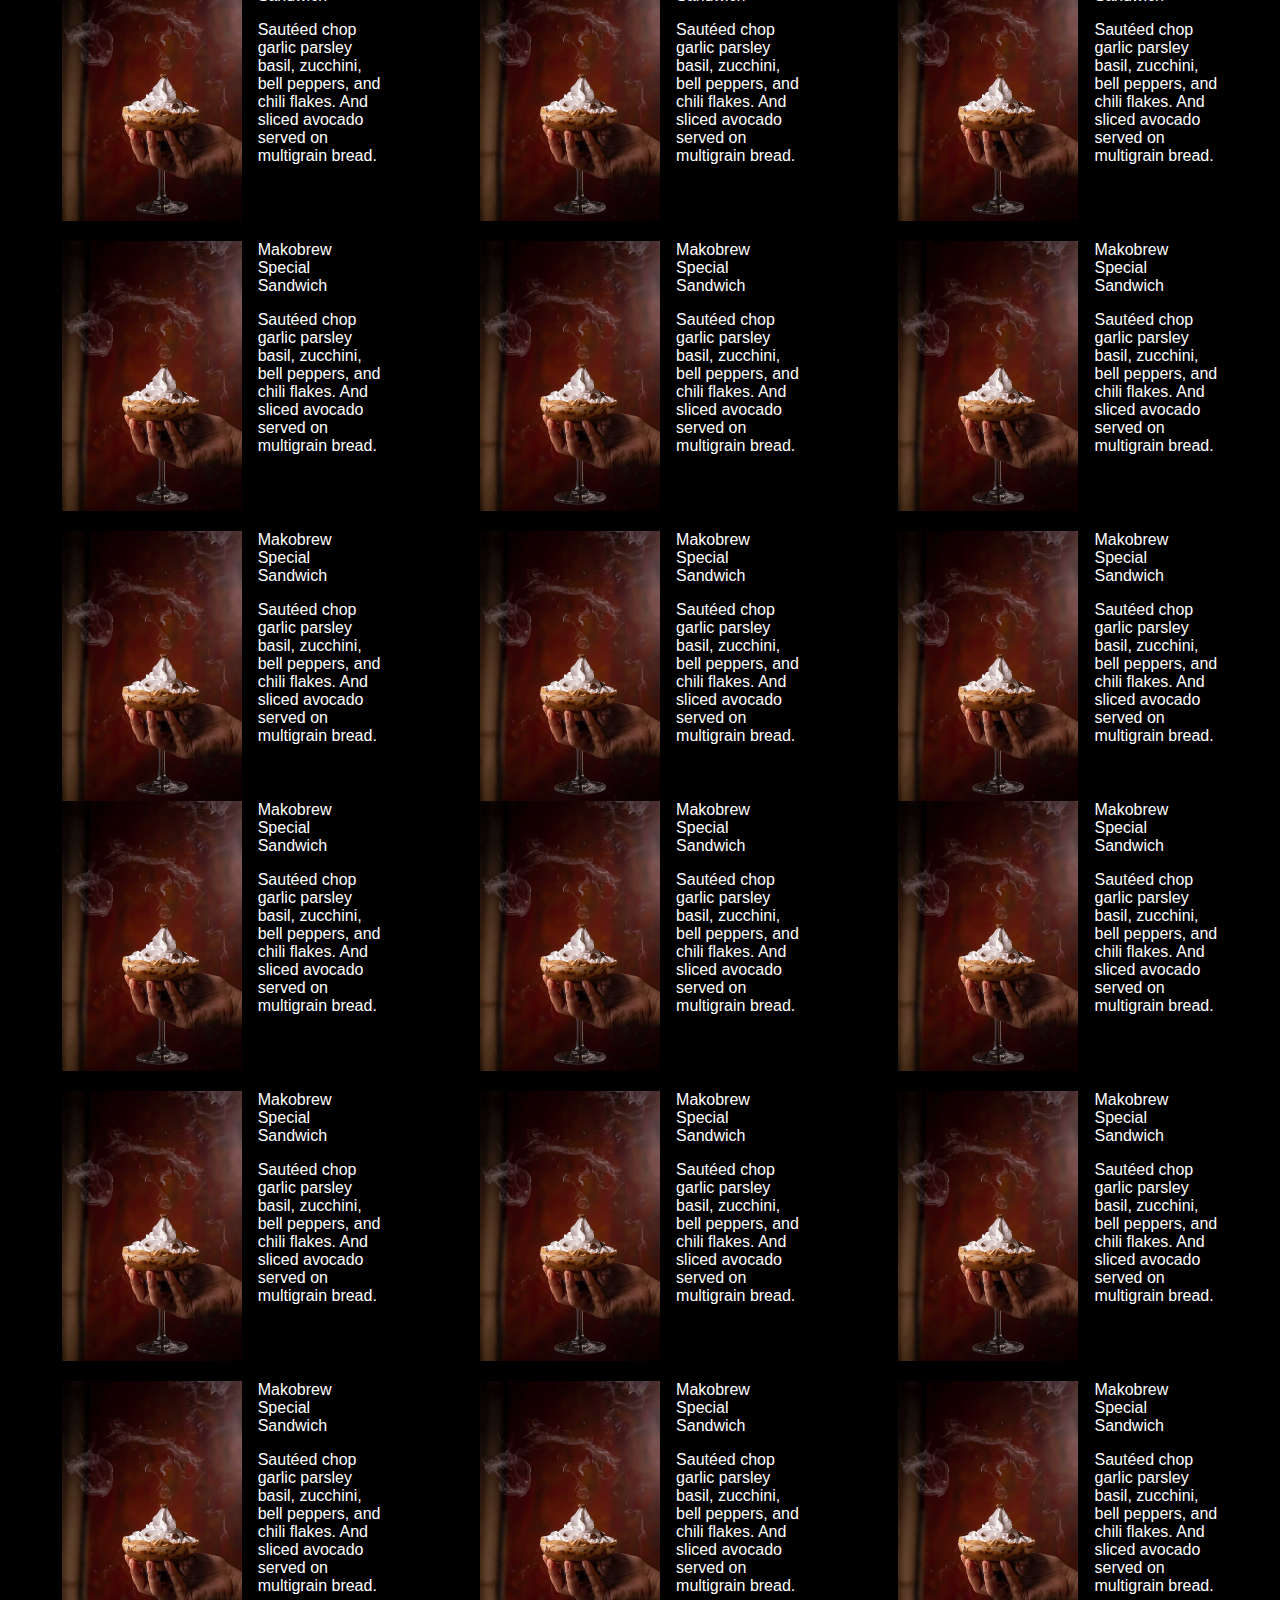
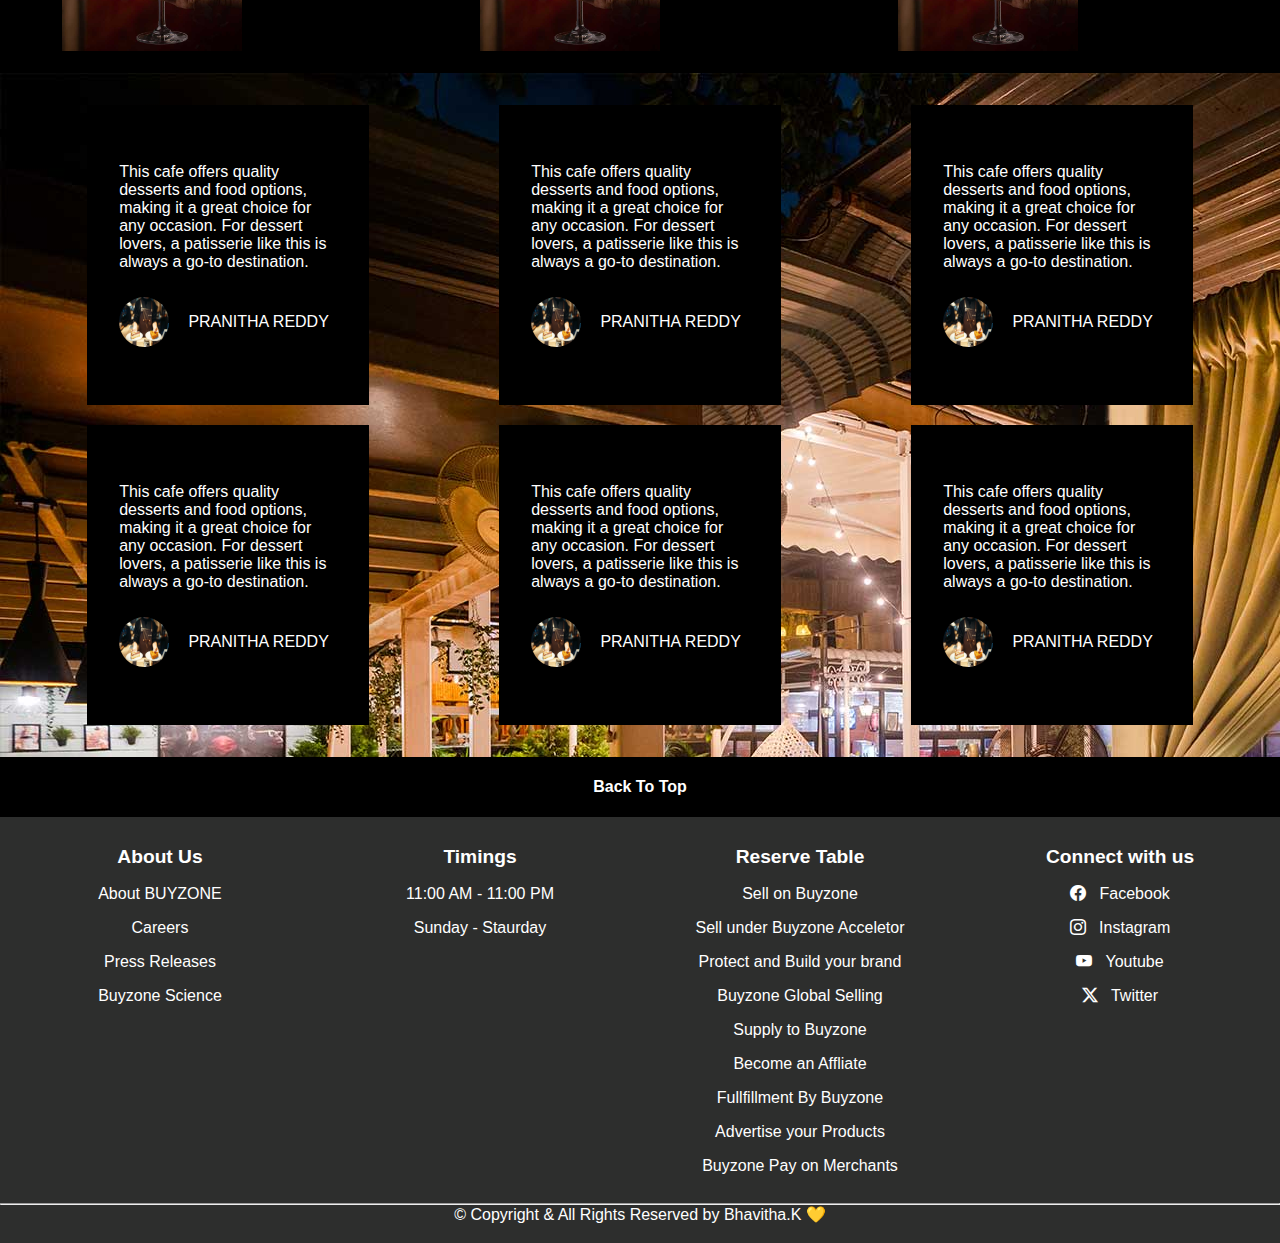
==== commit 927dfc43: "Club Rouge" ====
--- a/index.html
+++ b/index.html
@@ -15,6 +15,7 @@
   <link rel="stylesheet" href="https://cdn.jsdelivr.net/npm/bootstrap-icons@1.11.3/font/bootstrap-icons.min.css">
   <link rel="stylesheet" href="./header.css">
   <link rel="stylesheet" href="./main.css">
+  <link rel="stylesheet" href="./footer.css">
   <title>Club Rouge</title>
 </head>
 
@@ -393,6 +394,51 @@
        </section>
   </section>
   </main>
+<!-- Footer -->
+<footer>
+  <section class="backtotop">Back To Top</section>
+  <section class="footerItems">
+      <!--  -->
+      <section class="footerColoumn">
+          <span class="footerTitle">About Us</span>
+          <span>About BUYZONE</span>
+          <span>Careers</span>
+          <span>Press Releases</span>
+          <span>Buyzone Science</span>
+      </section>
+      <!--  -->
+      <section class="footerColoumn">
+          <span class="footerTitle">Timings</span>
+          <span>11:00 AM - 11:00 PM</span>
+          <span>Sunday - Staurday</span>
+      </section>
+      <!--  -->
+      <section class="footerColoumn">
+          <span class="footerTitle">Reserve Table</span>
+          <span>Sell on Buyzone</span>
+          <span>Sell under Buyzone Acceletor</span>
+          <span>Protect and Build your brand</span>
+          <span>Buyzone Global Selling</span>
+          <span>Supply to Buyzone</span>
+          <span>Become an Affliate</span>
+          <span>Fullfillment By Buyzone</span>
+          <span>Advertise your Products</span>
+          <span>Buyzone Pay on Merchants</span>
+      </section>
+      <!--  -->
+      <section class="footerColoumn">
+          <span class="footerTitle">Connect with us</span>
+          <span><i class="bi bi-facebook"></i> &nbsp Facebook</span>
+          <span><i class="bi bi-instagram"></i> &nbsp Instagram </span>
+          <span><i class="bi bi-youtube"></i> &nbsp Youtube </span>
+          <span><i class="bi bi-twitter-x"></i> &nbsp Twitter </span>
+      </section>
+  </section>
+  <hr>
+  <section class="copy">
+      &#169 Copyright & All Rights Reserved by Bhavitha.K &#128155
+  </section>
+</footer>
   <script src="https://kit.fontawesome.com/d06933270a.js" crossorigin="anonymous"></script>
 </body>
 
--- a/footer.css
+++ b/footer.css
@@ -0,0 +1,54 @@
+footer {
+    text-align: center;
+    background-color: #2d2e2d;
+}
+
+.backtotop {
+    background-color: #000;
+    padding: 1.3em;
+    text-align: center;
+    color: #fff;
+    font-weight: 600;
+}
+
+.footerItems {
+    display: grid;
+    grid-template-columns: repeat(4, 1fr);
+    justify-items: center;
+    color: #fff;
+}
+
+.footerColoumn {
+    display: flex;
+    flex-direction: column;
+    padding: 1.2em;
+}
+
+.footerColoumn>span {
+    margin: 0.5em;
+}
+
+.footerTitle {
+    font-size: 1.2em;
+    font-weight: 600;
+}
+
+.indiaflag {
+    height: 30px;
+    width: 40px;
+    margin-left: 10px;
+}
+
+.bottom-Section {
+    padding: 1.2em;
+    color: #fff;
+}
+
+.bottom-Section>span {
+    margin: 0.5em;
+}
+
+.copy {
+    padding-bottom: 1.2em;
+    color: #fff;
+}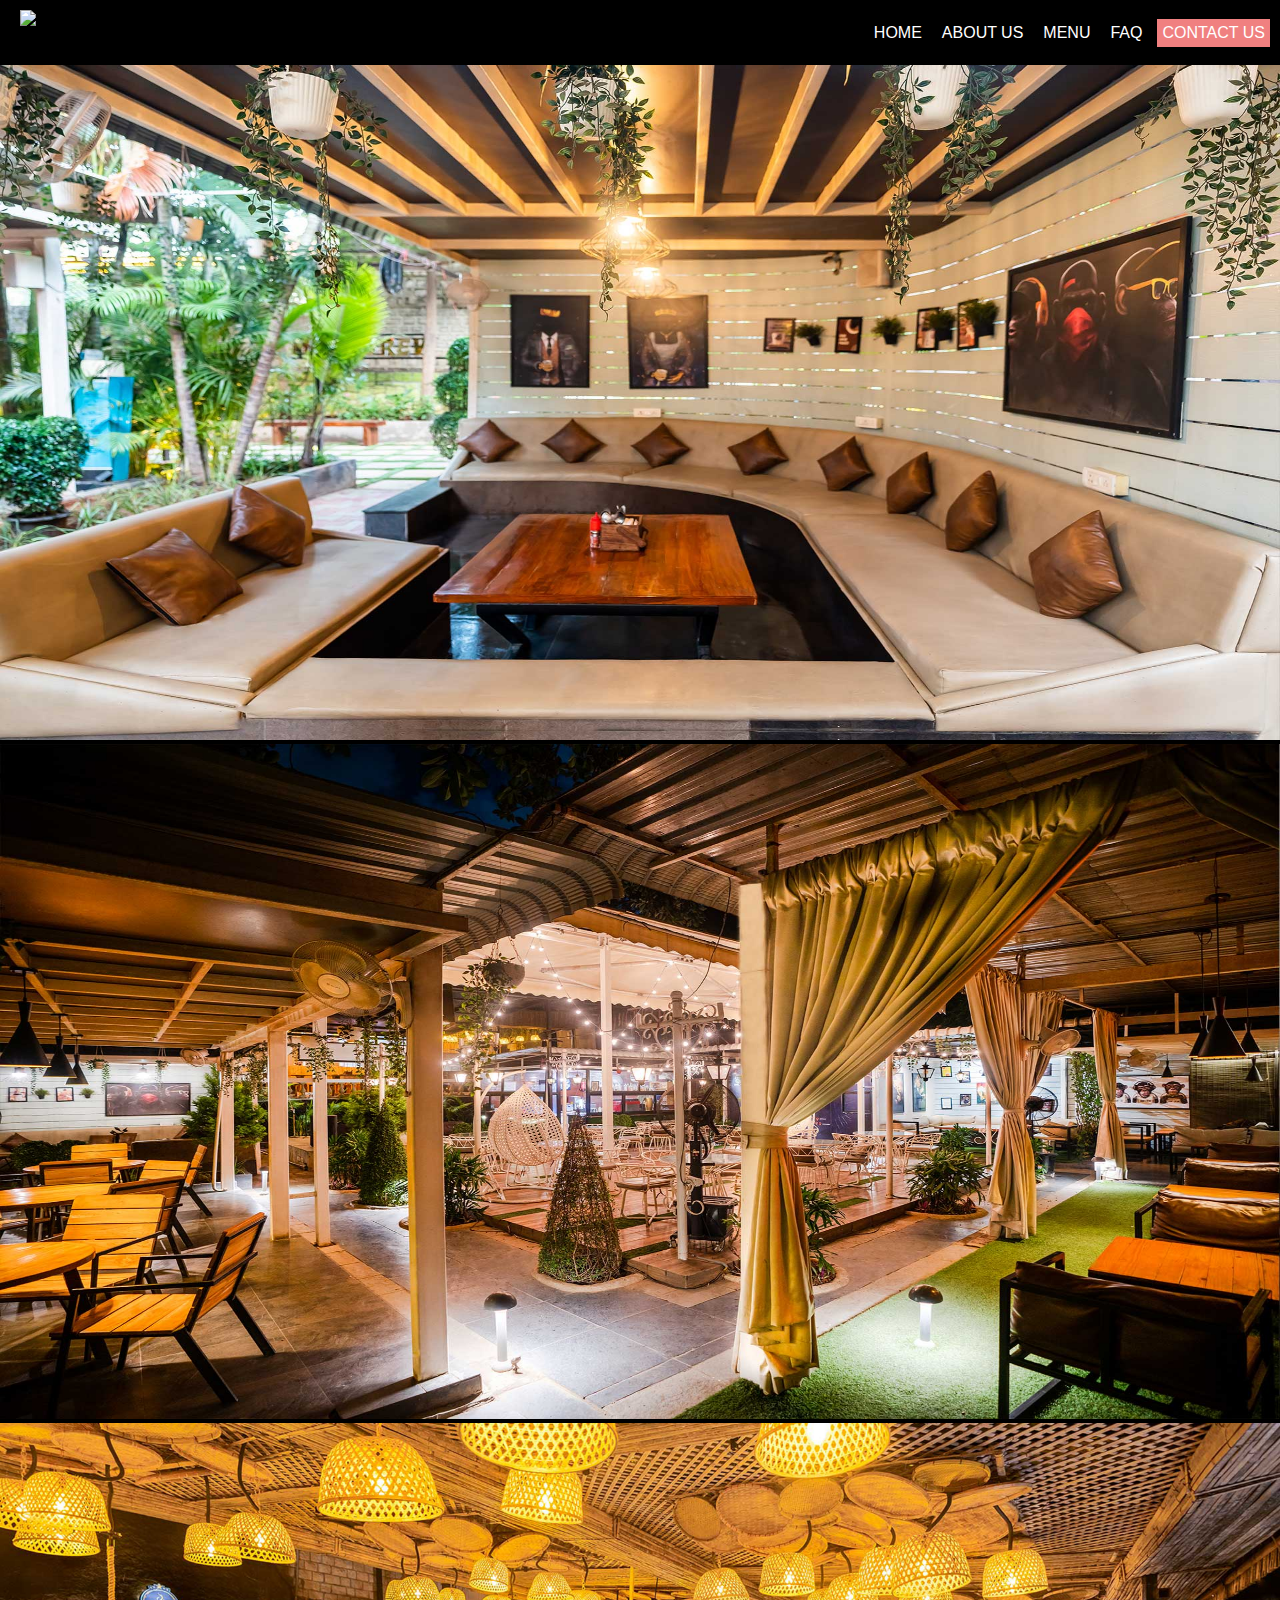
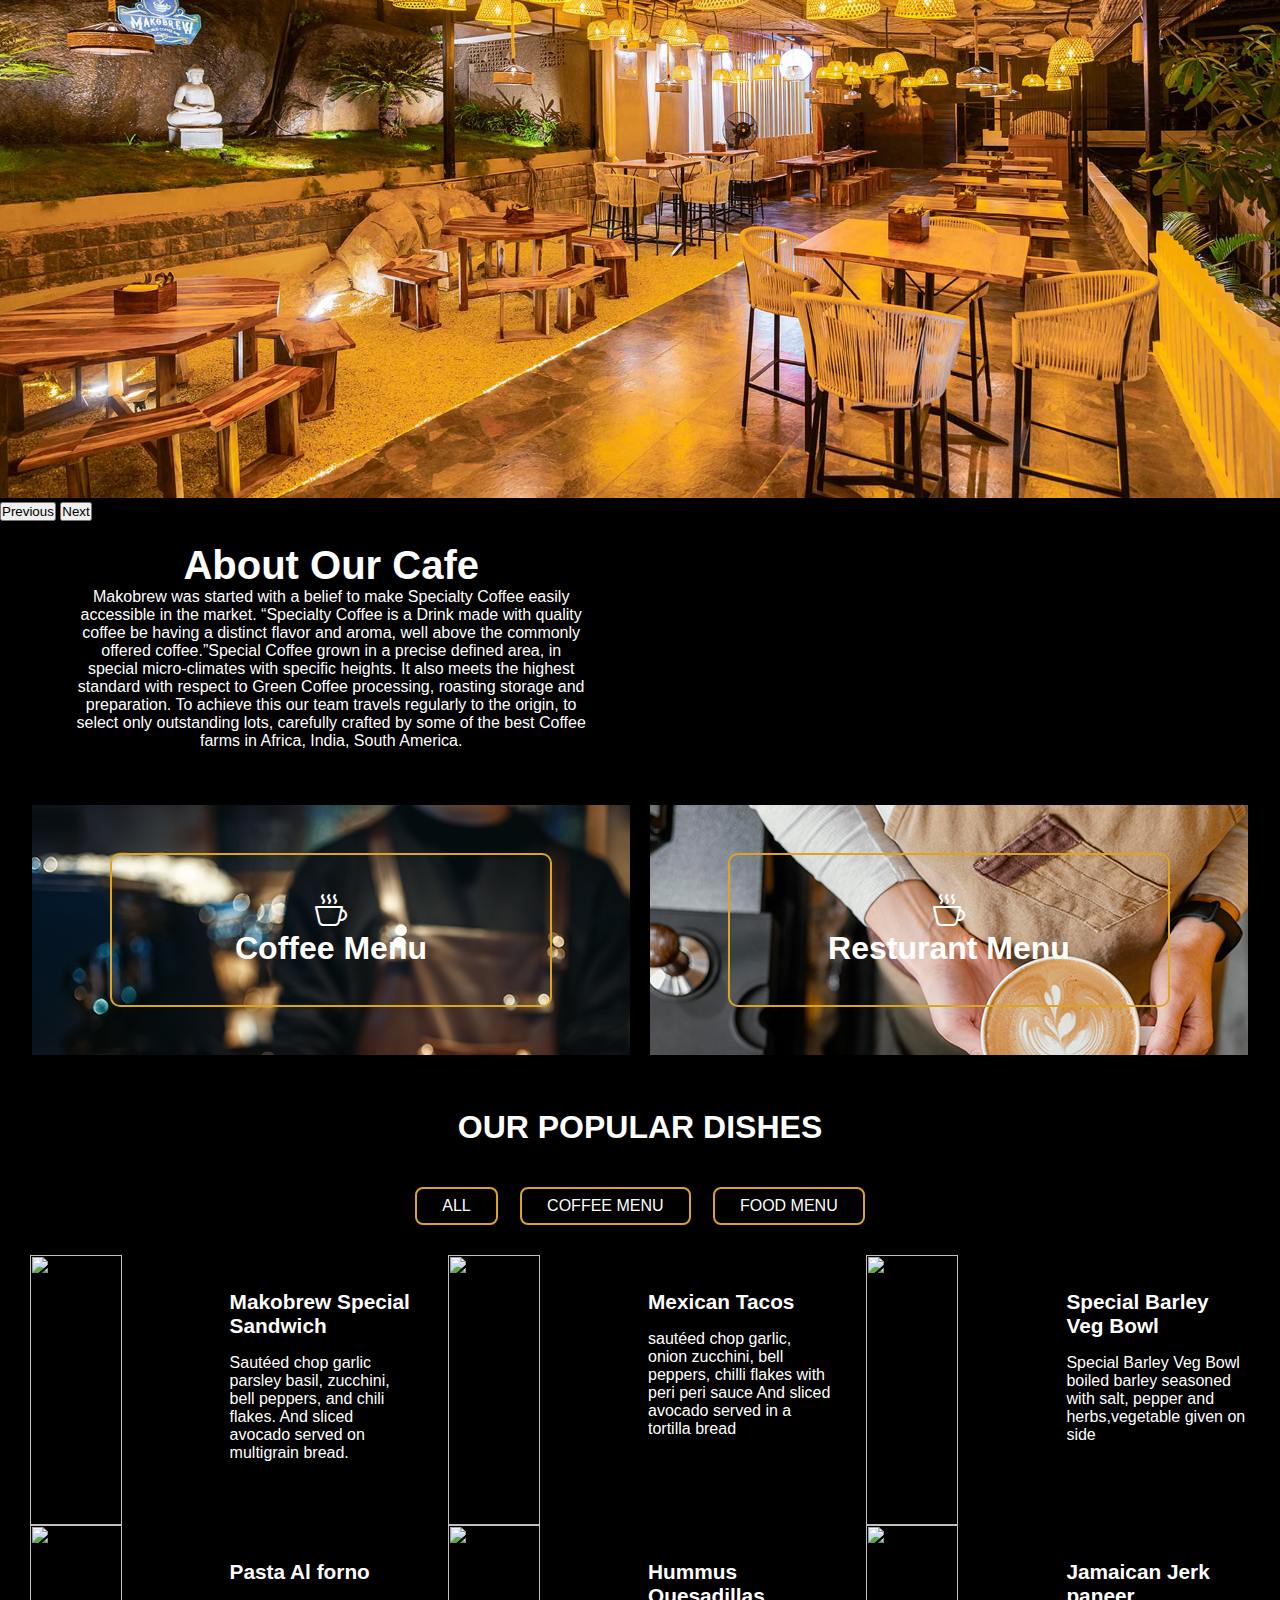
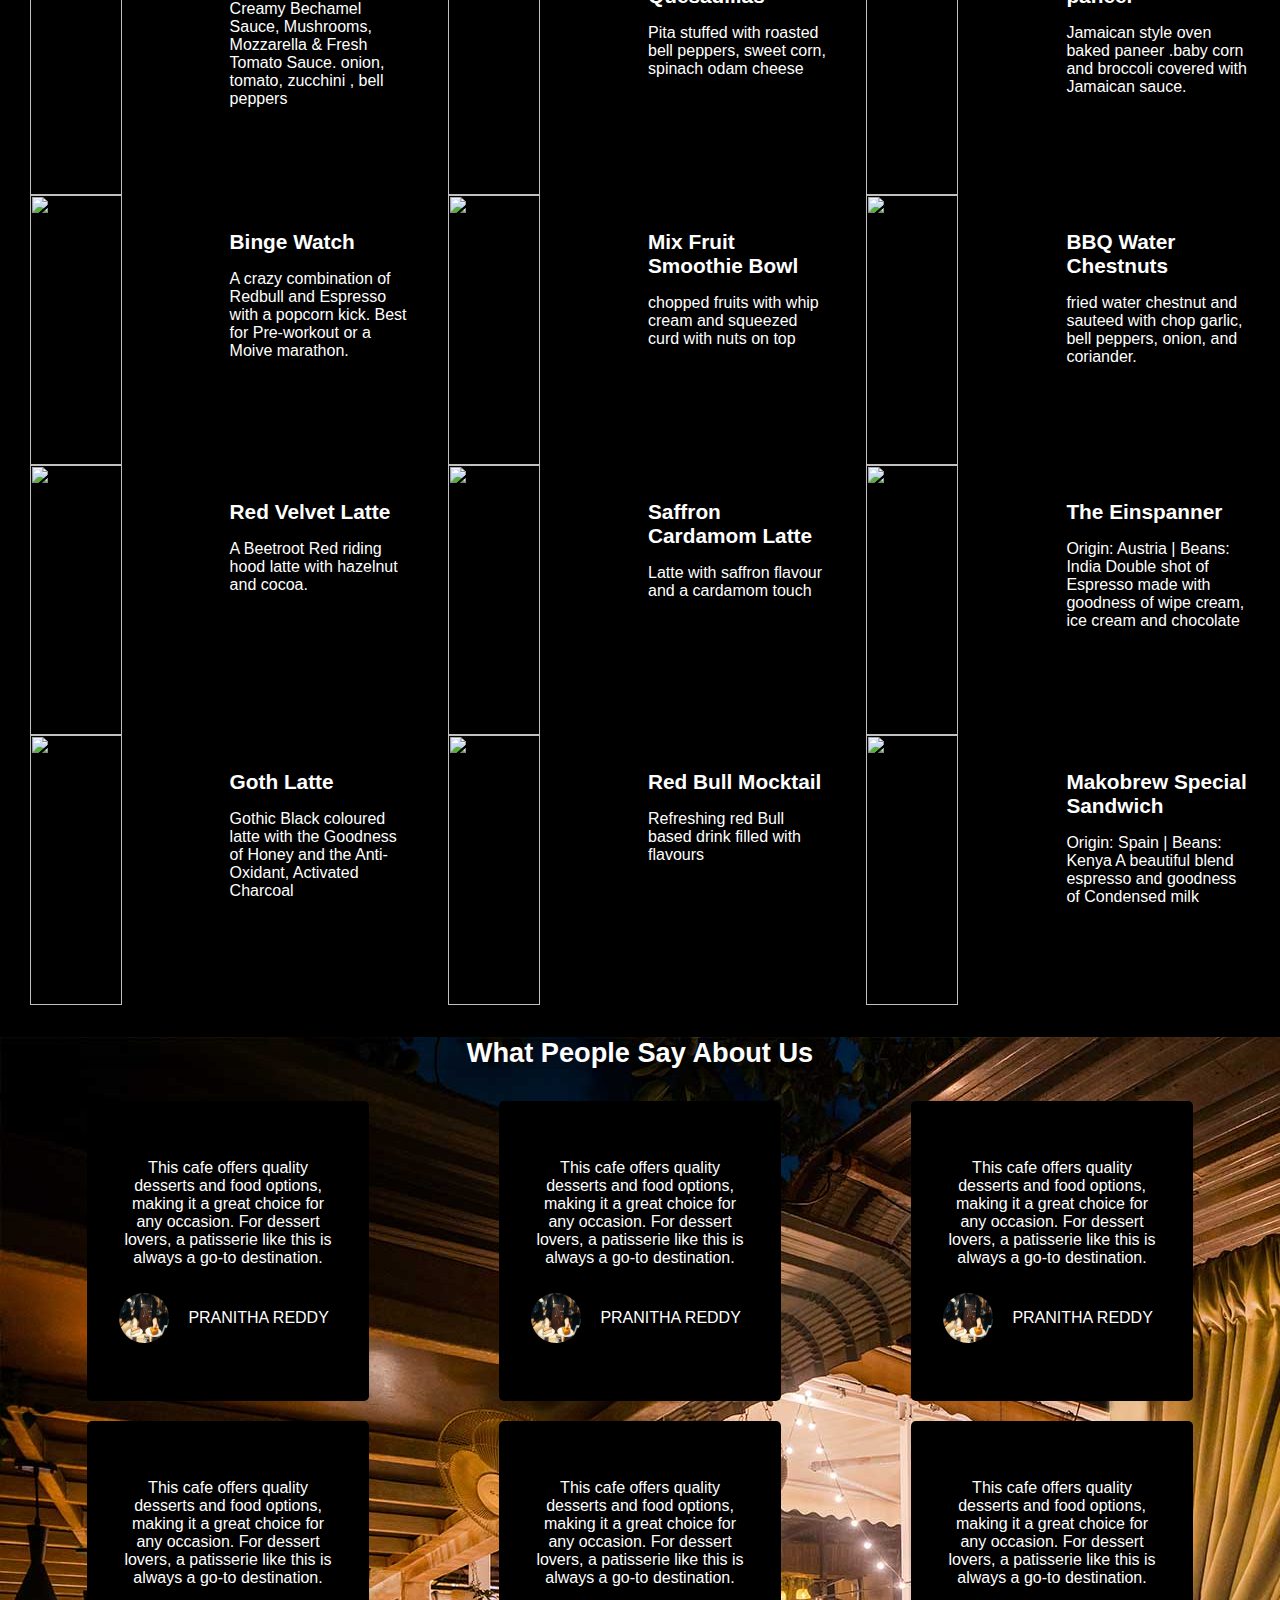
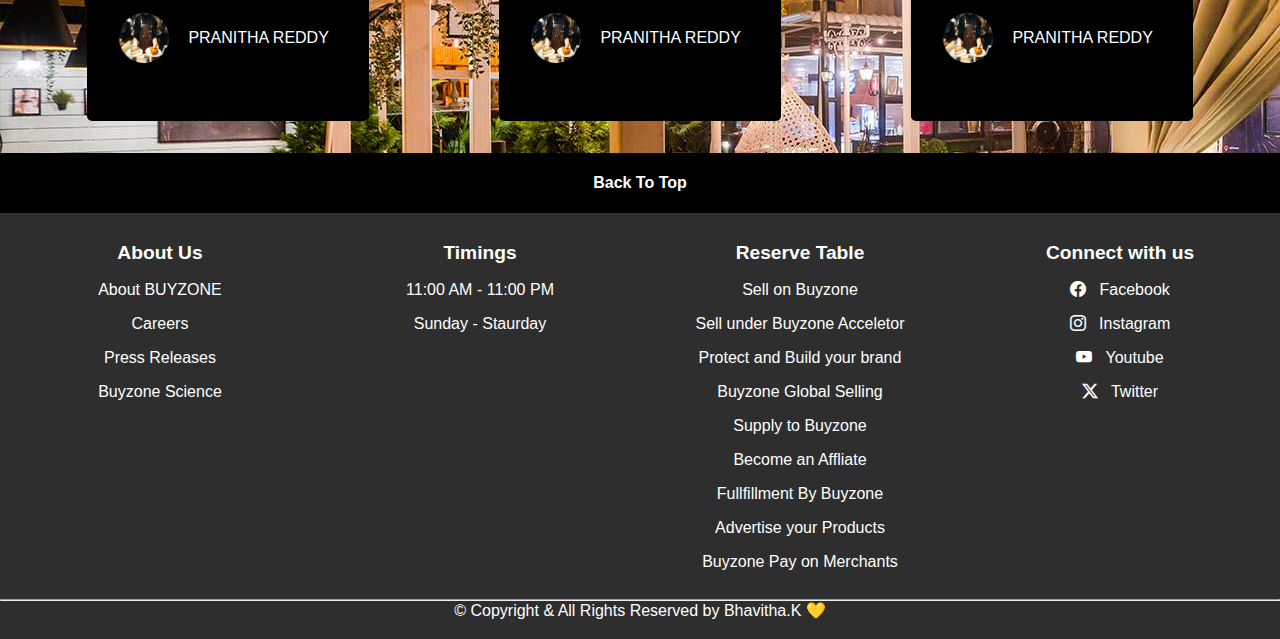
==== commit 0da30c1b: "CLUB ROUGE- DESKTOP VERSION" ====
--- a/index.html
+++ b/index.html
@@ -21,14 +21,14 @@
 
 <body>
   <header>
-    <span><img src="./logo.png" alt="Logo" class="logo"></span>
+    <span><img src="https://www.makobrewworldcoffeebar.com/wp-content/uploads/2022/04/LOGO-2-200x200.png" alt="Logo" class="logo"></span>
     <input type="checkbox" id="checkbox">
     <nav>
       <a href="#">HOME</a>
-      <a href="#">ABOUT US</a>
-      <a href="#">LANDING</a>
+      <a href="#aboutsection">ABOUT US</a>
+      <a href="#Menu">MENU</a>
       <a href="#">FAQ</a>
-      <a href="#" class="contact">CONTACT US</a>
+      <a href="#backtotop" class="contact">CONTACT US</a>
     </nav>
     <label for="checkbox" class="hamburger"><i class="fa-solid fa-bars"></i></label>
   </header>
@@ -60,7 +60,7 @@
     </div>
 
     <!-- About Section -->
-    <section class="aboutSection">
+    <section class="aboutSection" id="aboutsection">
       <!-- leftside -->
       <div class="aboutTitle">
         <span class="title">About Our Cafe</span>
@@ -73,12 +73,12 @@
       </div>
       <!-- about Image -->
       <div class="aboutPicture">
-        <img src="./Images/About/BBQ-1.jpg" alt="" class="aboutImage">
+        <img src="https://www.makobrewworldcoffeebar.com/wp-content/uploads/2023/03/ambeince.png" alt="" class="aboutImage">
       </div>
     </section>
 
     <!-- Our Menu -->
-    <section class="menu">
+    <section class="menu" id="Menu">
       <!-- Coffee Menu -->
       <section class="coffeeMenu menuSection">
         <div class="menuContainer">
@@ -102,18 +102,18 @@
       <div class="dishesheader">
         <span class="dishes-title">OUR POPULAR DISHES</span>
         <div class="dishes-btn-container">
-          <button class="all-button">ALL</button>
-          <button>COFFEE MENU</button>
-          <button>FOOD MENU</button>
+          <span class="all-button"><a href="#resturantContainer">ALL</a></span>
+          <span><a href="#coffeeContainer">COFFEE MENU</a></span>
+          <span><a href="#resturantContainer">FOOD MENU</a></span>
         </div>
       </div>
       <!-- All Dishes -->
       <section class="alldishes">
         <!-- Resturant dishes -->
-        <section class="food-Item-container">
-          <!-- Item-1 -->
-          <div class="food-Item">
-            <img src="../Images/Menu/003.jpg" alt="" class="itemImage">
+        <section class="food-Item-container" id="resturantContainer">
+          <!-- Item-1 -->
+          <div class="food-Item">
+            <img src="https://www.makobrewworldcoffeebar.com/wp-content/uploads/2023/03/Makobrew-dishes-1.jpg" alt="" class="itemImage">
             <div class="item-description">
               <span class="foodTitle">Makobrew Special Sandwich</span>
               <span class="foodDescription">Sautéed chop garlic parsley basil, zucchini, bell peppers, and chili flakes.
@@ -122,281 +122,249 @@
           </div>
           <!-- Item-1 -->
           <div class="food-Item">
-            <img src="../Images/Menu/003.jpg" alt="" class="itemImage">
-            <div class="item-description">
-              <span class="foodTitle">Makobrew Special Sandwich</span>
-              <span class="foodDescription">Sautéed chop garlic parsley basil, zucchini, bell peppers, and chili flakes.
-                And sliced avocado served on multigrain bread.</span>
-            </div>
-          </div>
-          <!-- Item-1 -->
-          <div class="food-Item">
-            <img src="../Images/Menu/003.jpg" alt="" class="itemImage">
-            <div class="item-description">
-              <span class="foodTitle">Makobrew Special Sandwich</span>
-              <span class="foodDescription">Sautéed chop garlic parsley basil, zucchini, bell peppers, and chili flakes.
-                And sliced avocado served on multigrain bread.</span>
-            </div>
-          </div>
-          <!-- Item-1 -->
-          <div class="food-Item">
-            <img src="../Images/Menu/003.jpg" alt="" class="itemImage">
-            <div class="item-description">
-              <span class="foodTitle">Makobrew Special Sandwich</span>
-              <span class="foodDescription">Sautéed chop garlic parsley basil, zucchini, bell peppers, and chili flakes.
-                And sliced avocado served on multigrain bread.</span>
-            </div>
-          </div>
-          <!-- Item-1 -->
-          <div class="food-Item">
-            <img src="../Images/Menu/003.jpg" alt="" class="itemImage">
-            <div class="item-description">
-              <span class="foodTitle">Makobrew Special Sandwich</span>
-              <span class="foodDescription">Sautéed chop garlic parsley basil, zucchini, bell peppers, and chili flakes.
-                And sliced avocado served on multigrain bread.</span>
-            </div>
-          </div>
-          <!-- Item-1 -->
-          <div class="food-Item">
-            <img src="../Images/Menu/003.jpg" alt="" class="itemImage">
-            <div class="item-description">
-              <span class="foodTitle">Makobrew Special Sandwich</span>
-              <span class="foodDescription">Sautéed chop garlic parsley basil, zucchini, bell peppers, and chili flakes.
-                And sliced avocado served on multigrain bread.</span>
-            </div>
-          </div>
-          <!-- Item-1 -->
-          <div class="food-Item">
-            <img src="../Images/Menu/003.jpg" alt="" class="itemImage">
-            <div class="item-description">
-              <span class="foodTitle">Makobrew Special Sandwich</span>
-              <span class="foodDescription">Sautéed chop garlic parsley basil, zucchini, bell peppers, and chili flakes.
-                And sliced avocado served on multigrain bread.</span>
-            </div>
-          </div>
-          <!-- Item-1 -->
-          <div class="food-Item">
-            <img src="../Images/Menu/003.jpg" alt="" class="itemImage">
-            <div class="item-description">
-              <span class="foodTitle">Makobrew Special Sandwich</span>
-              <span class="foodDescription">Sautéed chop garlic parsley basil, zucchini, bell peppers, and chili flakes.
-                And sliced avocado served on multigrain bread.</span>
-            </div>
-          </div>
-          <!-- Item-1 -->
-          <div class="food-Item">
-            <img src="../Images/Menu/003.jpg" alt="" class="itemImage">
-            <div class="item-description">
-              <span class="foodTitle">Makobrew Special Sandwich</span>
-              <span class="foodDescription">Sautéed chop garlic parsley basil, zucchini, bell peppers, and chili flakes.
-                And sliced avocado served on multigrain bread.</span>
+            <img src="https://www.makobrewworldcoffeebar.com/wp-content/uploads/2023/03/Mexican-1.jpg" alt="" class="itemImage">
+            <div class="item-description">
+              <span class="foodTitle">Mexican Tacos</span>
+              <span class="foodDescription">sautéed chop garlic, onion zucchini, bell peppers, chilli flakes with peri peri sauce And sliced avocado served in a tortilla bread</span>
+            </div>
+          </div>
+          <!-- Item-1 -->
+          <div class="food-Item">
+            <img src="https://www.makobrewworldcoffeebar.com/wp-content/uploads/2023/03/Special-Barley-Veg-Bowl-1.jpg" alt="" class="itemImage">
+            <div class="item-description">
+              <span class="foodTitle">Special Barley Veg Bowl</span>
+              <span class="foodDescription">Special Barley Veg Bowl boiled barley seasoned with salt, pepper and herbs,vegetable given on side</span>
+            </div>
+          </div>
+          <!-- Item-1 -->
+          <div class="food-Item">
+            <img src="https://www.makobrewworldcoffeebar.com/wp-content/uploads/2023/03/Pasta.jpg" alt="" class="itemImage">
+            <div class="item-description">
+              <span class="foodTitle">Pasta Al forno</span>
+              <span class="foodDescription">Creamy Bechamel Sauce, Mushrooms, Mozzarella & Fresh Tomato
+                Sauce. onion, tomato, zucchini , bell peppers</span>
+            </div>
+          </div>
+          <!-- Item-1 -->
+          <div class="food-Item">
+            <img src="https://www.makobrewworldcoffeebar.com/wp-content/uploads/2023/03/Hummus.jpg" alt="" class="itemImage">
+            <div class="item-description">
+              <span class="foodTitle">Hummus Quesadillas</span>
+              <span class="foodDescription">Pita stuffed with roasted bell peppers, sweet corn, spinach odam cheese</span>
+            </div>
+          </div>
+          <!-- Item-1 -->
+          <div class="food-Item">
+            <img src="https://www.makobrewworldcoffeebar.com/wp-content/uploads/2023/03/Jamican.jpg" alt="" class="itemImage">
+            <div class="item-description">
+              <span class="foodTitle">Jamaican Jerk paneer</span>
+              <span class="foodDescription">Jamaican style oven baked paneer .baby corn and broccoli covered with Jamaican sauce.</span>
+            </div>
+          </div>
+          <!-- Item-1 -->
+          <div class="food-Item">
+            <img src="https://www.makobrewworldcoffeebar.com/wp-content/uploads/2022/04/Untitled-design-1.png" alt="" class="itemImage">
+            <div class="item-description">
+              <span class="foodTitle">Binge Watch</span>
+              <span class="foodDescription">A crazy combination of Redbull and Espresso with a popcorn kick.
+                Best for Pre-workout or a Moive marathon.</span>
+            </div>
+          </div>
+          <!-- Item-1 -->
+          <div class="food-Item">
+            <img src="https://www.makobrewworldcoffeebar.com/wp-content/uploads/2023/03/Mix-Fruit.jpg" alt="" class="itemImage">
+            <div class="item-description">
+              <span class="foodTitle">Mix Fruit Smoothie Bowl</span>
+              <span class="foodDescription">chopped fruits with whip cream and squeezed curd with nuts on top</span>
+            </div>
+          </div>
+          <!-- Item-1 -->
+          <div class="food-Item">
+            <img src="https://www.makobrewworldcoffeebar.com/wp-content/uploads/2023/03/BBQ-1.jpg" alt="" class="itemImage">
+            <div class="item-description">
+              <span class="foodTitle">BBQ Water Chestnuts</span>
+              <span class="foodDescription">fried water chestnut and sauteed with chop garlic, bell peppers, onion, and coriander.</span>
             </div>
           </div>
         </section>
         <!-- Coffee  -->
-        <section class="food-Item-container">
-          <!-- Item-1 -->
-          <div class="food-Item">
-            <img src="../Images/Menu/003.jpg" alt="" class="itemImage">
+        <section class="food-Item-container" id="coffeeContainer">
+          <!-- Item-1 -->
+          <div class="food-Item">
+            <img src="https://www.makobrewworldcoffeebar.com/wp-content/uploads/2022/03/Red-Velevet-002-.jpg" alt="" class="itemImage">
+            <div class="item-description">
+              <span class="foodTitle">Red Velvet Latte</span>
+              <span class="foodDescription">A Beetroot Red riding hood latte with hazelnut and cocoa.</span>
+            </div>
+          </div>
+
+          <!-- Item-1 -->
+          <div class="food-Item">
+            <img src="https://www.makobrewworldcoffeebar.com/wp-content/uploads/2022/03/Saffron-Cardamom-Latte.jpg" alt="" class="itemImage">
+            <div class="item-description">
+              <span class="foodTitle">Saffron Cardamom Latte</span>
+              <span class="foodDescription">Latte with saffron flavour and a cardamom touch</span>
+            </div>
+          </div>
+
+          <!-- Item-1 -->
+          <div class="food-Item">
+            <img src="https://www.makobrewworldcoffeebar.com/wp-content/uploads/2022/03/The.jpg" alt="" class="itemImage">
+            <div class="item-description">
+              <span class="foodTitle">The Einspanner</span>
+              <span class="foodDescription">Origin: Austria | Beans: India
+                Double shot of Espresso made with goodness
+                of wipe cream, ice cream and chocolate</span>
+            </div>
+          </div>
+          <!-- Item-1 -->
+          <div class="food-Item">
+            <img src="https://www.makobrewworldcoffeebar.com/wp-content/uploads/2022/03/Gotta-Latte.jpg" alt="" class="itemImage">
+            <div class="item-description">
+              <span class="foodTitle">Goth Latte</span>
+              <span class="foodDescription">Gothic Black coloured latte with the Goodness of Honey and
+                the Anti-Oxidant, Activated Charcoal</span>
+            </div>
+          </div>
+          <!-- Item-1 -->
+          <div class="food-Item">
+            <img src="https://www.makobrewworldcoffeebar.com/wp-content/uploads/2022/03/Red-bull-Moctail-12-.jpg" alt="" class="itemImage">
+            <div class="item-description">
+              <span class="foodTitle">Red Bull Mocktail</span>
+              <span class="foodDescription">Refreshing red Bull based drink filled with flavours</span>
+            </div>
+          </div>
+          <!-- Item-1 -->
+          <div class="food-Item">
+            <img src="https://www.makobrewworldcoffeebar.com/wp-content/uploads/2022/04/Espresso-Bombon.jpg" alt="" class="itemImage">
             <div class="item-description">
               <span class="foodTitle">Makobrew Special Sandwich</span>
-              <span class="foodDescription">Sautéed chop garlic parsley basil, zucchini, bell peppers, and chili flakes.
-                And sliced avocado served on multigrain bread.</span>
-            </div>
-          </div>
-
-          <!-- Item-1 -->
-          <div class="food-Item">
-            <img src="../Images/Menu/003.jpg" alt="" class="itemImage">
-            <div class="item-description">
-              <span class="foodTitle">Makobrew Special Sandwich</span>
-              <span class="foodDescription">Sautéed chop garlic parsley basil, zucchini, bell peppers, and chili flakes.
-                And sliced avocado served on multigrain bread.</span>
-            </div>
-          </div>
-
-          <!-- Item-1 -->
-          <div class="food-Item">
-            <img src="../Images/Menu/003.jpg" alt="" class="itemImage">
-            <div class="item-description">
-              <span class="foodTitle">Makobrew Special Sandwich</span>
-              <span class="foodDescription">Sautéed chop garlic parsley basil, zucchini, bell peppers, and chili flakes.
-                And sliced avocado served on multigrain bread.</span>
-            </div>
-          </div>
-          <!-- Item-1 -->
-          <div class="food-Item">
-            <img src="../Images/Menu/003.jpg" alt="" class="itemImage">
-            <div class="item-description">
-              <span class="foodTitle">Makobrew Special Sandwich</span>
-              <span class="foodDescription">Sautéed chop garlic parsley basil, zucchini, bell peppers, and chili flakes.
-                And sliced avocado served on multigrain bread.</span>
-            </div>
-          </div>
-          <!-- Item-1 -->
-          <div class="food-Item">
-            <img src="../Images/Menu/003.jpg" alt="" class="itemImage">
-            <div class="item-description">
-              <span class="foodTitle">Makobrew Special Sandwich</span>
-              <span class="foodDescription">Sautéed chop garlic parsley basil, zucchini, bell peppers, and chili flakes.
-                And sliced avocado served on multigrain bread.</span>
-            </div>
-          </div>
-          <!-- Item-1 -->
-          <div class="food-Item">
-            <img src="../Images/Menu/003.jpg" alt="" class="itemImage">
-            <div class="item-description">
-              <span class="foodTitle">Makobrew Special Sandwich</span>
-              <span class="foodDescription">Sautéed chop garlic parsley basil, zucchini, bell peppers, and chili flakes.
-                And sliced avocado served on multigrain bread.</span>
-            </div>
-          </div>
-
-          <!-- Item-1 -->
-          <div class="food-Item">
-            <img src="../Images/Menu/003.jpg" alt="" class="itemImage">
-            <div class="item-description">
-              <span class="foodTitle">Makobrew Special Sandwich</span>
-              <span class="foodDescription">Sautéed chop garlic parsley basil, zucchini, bell peppers, and chili flakes.
-                And sliced avocado served on multigrain bread.</span>
-            </div>
-          </div>
-          <!-- Item-1 -->
-          <div class="food-Item">
-            <img src="../Images/Menu/003.jpg" alt="" class="itemImage">
-            <div class="item-description">
-              <span class="foodTitle">Makobrew Special Sandwich</span>
-              <span class="foodDescription">Sautéed chop garlic parsley basil, zucchini, bell peppers, and chili flakes.
-                And sliced avocado served on multigrain bread.</span>
-            </div>
-          </div>
-          <!-- Item-1 -->
-          <div class="food-Item">
-            <img src="../Images/Menu/003.jpg" alt="" class="itemImage">
-            <div class="item-description">
-              <span class="foodTitle">Makobrew Special Sandwich</span>
-              <span class="foodDescription">Sautéed chop garlic parsley basil, zucchini, bell peppers, and chili flakes.
-                And sliced avocado served on multigrain bread.</span>
+              <span class="foodDescription">Origin: Spain | Beans: Kenya
+                A beautiful blend espresso and goodness of
+                Condensed milk</span>
             </div>
           </div>
         </section>
       </section>
     </section>
     <!-- Reviews Container -->
-    <section class="reviews">
-      <!-- card-1 -->
-       <section class="reviewcard">
-          <div class="stars">
-              <ion-icon name="star-outline"></ion-icon>
-              <ion-icon name="star-outline"></ion-icon>
-              <ion-icon name="star-outline"></ion-icon>
-              <ion-icon name="star-outline"></ion-icon>
-              <ion-icon name="star-outline"></ion-icon>
-          </div>
-          <div class="review">
-              This cafe offers quality desserts and food options, making it a great choice for any occasion. For dessert lovers, 
-              a patisserie like this is always a go-to destination.
-          </div>
-          <div class="person">
-          <img src="../Images/Menu/service1.jpg" alt="" class="profile"> 
-          <span>PRANITHA REDDY</span>
-          </div>
-       </section>
-      <!-- card-1 -->
-       <section class="reviewcard">
-          <div class="stars">
-              <ion-icon name="star-outline"></ion-icon>
-              <ion-icon name="star-outline"></ion-icon>
-              <ion-icon name="star-outline"></ion-icon>
-              <ion-icon name="star-outline"></ion-icon>
-              <ion-icon name="star-outline"></ion-icon>
-          </div>
-          <div class="review">
-              This cafe offers quality desserts and food options, making it a great choice for any occasion. For dessert lovers, 
-              a patisserie like this is always a go-to destination.
-          </div>
-          <div class="person">
-              <img src="../Images/Menu/service1.jpg" alt="" class="profile"> 
-              <span>PRANITHA REDDY</span>
-              </div>
-       </section>
-      <!-- card-1 -->
-       <section class="reviewcard">
-          <div class="stars">
-              <ion-icon name="star-outline"></ion-icon>
-              <ion-icon name="star-outline"></ion-icon>
-              <ion-icon name="star-outline"></ion-icon>
-              <ion-icon name="star-outline"></ion-icon>
-              <ion-icon name="star-outline"></ion-icon>
-          </div>
-          <div class="review">
-              This cafe offers quality desserts and food options, making it a great choice for any occasion. For dessert lovers, 
-              a patisserie like this is always a go-to destination.
-          </div>
-          <div class="person">
-              <img src="../Images/Menu/service1.jpg" alt="" class="profile"> 
-              <span>PRANITHA REDDY</span>
-              </div>
-       </section>
-      <!-- card-1 -->
-       <section class="reviewcard">
-          <div class="stars">
-              <ion-icon name="star-outline"></ion-icon>
-              <ion-icon name="star-outline"></ion-icon>
-              <ion-icon name="star-outline"></ion-icon>
-              <ion-icon name="star-outline"></ion-icon>
-              <ion-icon name="star-outline"></ion-icon>
-          </div>
-          <div class="review">
-              This cafe offers quality desserts and food options, making it a great choice for any occasion. For dessert lovers, 
-              a patisserie like this is always a go-to destination.
-          </div>
-          <div class="person">
-              <img src="../Images/Menu/service1.jpg" alt="" class="profile"> 
-              <span>PRANITHA REDDY</span>
-              </div>
-       </section>
-      <!-- card-1 -->
-       <section class="reviewcard">
-          <div class="stars">
-              <ion-icon name="star-outline"></ion-icon>
-              <ion-icon name="star-outline"></ion-icon>
-              <ion-icon name="star-outline"></ion-icon>
-              <ion-icon name="star-outline"></ion-icon>
-              <ion-icon name="star-outline"></ion-icon>
-          </div>
-          <div class="review">
-              This cafe offers quality desserts and food options, making it a great choice for any occasion. For dessert lovers, 
-              a patisserie like this is always a go-to destination.
-          </div>
-          <div class="person">
-              <img src="../Images/Menu/service1.jpg" alt="" class="profile"> 
-              <span>PRANITHA REDDY</span>
-              </div>
-       </section>
-      <!-- card-1 -->
-       <section class="reviewcard">
-          <div class="stars">
-              <ion-icon name="star-outline"></ion-icon>
-              <ion-icon name="star-outline"></ion-icon>
-              <ion-icon name="star-outline"></ion-icon>
-              <ion-icon name="star-outline"></ion-icon>
-              <ion-icon name="star-outline"></ion-icon>
-          </div>
-          <div class="review">
-              This cafe offers quality desserts and food options, making it a great choice for any occasion. For dessert lovers, 
-              a patisserie like this is always a go-to destination.
-          </div>
-          <div class="person">
-              <img src="../Images/Menu/service1.jpg" alt="" class="profile"> 
-              <span>PRANITHA REDDY</span>
-              </div>
-       </section>
-  </section>
+     <section class="reviewContainer">
+      <span class="reviewhead">What People Say About Us</span>
+      <section class="reviews">
+        <!-- card-1 -->
+         <section class="reviewcard">
+            <div class="stars">
+                <ion-icon name="star-outline"></ion-icon>
+                <ion-icon name="star-outline"></ion-icon>
+                <ion-icon name="star-outline"></ion-icon>
+                <ion-icon name="star-outline"></ion-icon>
+                <ion-icon name="star-outline"></ion-icon>
+            </div>
+            <div class="review">
+                This cafe offers quality desserts and food options, making it a great choice for any occasion. For dessert lovers, 
+                a patisserie like this is always a go-to destination.
+            </div>
+            <div class="person">
+            <img src="../Images/Menu/service1.jpg" alt="" class="profile"> 
+            <span>PRANITHA REDDY</span>
+            </div>
+         </section>
+        <!-- card-1 -->
+         <section class="reviewcard">
+            <div class="stars">
+                <ion-icon name="star-outline"></ion-icon>
+                <ion-icon name="star-outline"></ion-icon>
+                <ion-icon name="star-outline"></ion-icon>
+                <ion-icon name="star-outline"></ion-icon>
+                <ion-icon name="star-outline"></ion-icon>
+            </div>
+            <div class="review">
+                This cafe offers quality desserts and food options, making it a great choice for any occasion. For dessert lovers, 
+                a patisserie like this is always a go-to destination.
+            </div>
+            <div class="person">
+                <img src="../Images/Menu/service1.jpg" alt="" class="profile"> 
+                <span>PRANITHA REDDY</span>
+                </div>
+         </section>
+        <!-- card-1 -->
+         <section class="reviewcard">
+            <div class="stars">
+                <ion-icon name="star-outline"></ion-icon>
+                <ion-icon name="star-outline"></ion-icon>
+                <ion-icon name="star-outline"></ion-icon>
+                <ion-icon name="star-outline"></ion-icon>
+                <ion-icon name="star-outline"></ion-icon>
+            </div>
+            <div class="review">
+                This cafe offers quality desserts and food options, making it a great choice for any occasion. For dessert lovers, 
+                a patisserie like this is always a go-to destination.
+            </div>
+            <div class="person">
+                <img src="../Images/Menu/service1.jpg" alt="" class="profile"> 
+                <span>PRANITHA REDDY</span>
+                </div>
+         </section>
+        <!-- card-1 -->
+         <section class="reviewcard">
+            <div class="stars">
+                <ion-icon name="star-outline"></ion-icon>
+                <ion-icon name="star-outline"></ion-icon>
+                <ion-icon name="star-outline"></ion-icon>
+                <ion-icon name="star-outline"></ion-icon>
+                <ion-icon name="star-outline"></ion-icon>
+            </div>
+            <div class="review">
+                This cafe offers quality desserts and food options, making it a great choice for any occasion. For dessert lovers, 
+                a patisserie like this is always a go-to destination.
+            </div>
+            <div class="person">
+                <img src="../Images/Menu/service1.jpg" alt="" class="profile"> 
+                <span>PRANITHA REDDY</span>
+                </div>
+         </section>
+        <!-- card-1 -->
+         <section class="reviewcard">
+            <div class="stars">
+                <ion-icon name="star-outline"></ion-icon>
+                <ion-icon name="star-outline"></ion-icon>
+                <ion-icon name="star-outline"></ion-icon>
+                <ion-icon name="star-outline"></ion-icon>
+                <ion-icon name="star-outline"></ion-icon>
+            </div>
+            <div class="review">
+                This cafe offers quality desserts and food options, making it a great choice for any occasion. For dessert lovers, 
+                a patisserie like this is always a go-to destination.
+            </div>
+            <div class="person">
+                <img src="../Images/Menu/service1.jpg" alt="" class="profile"> 
+                <span>PRANITHA REDDY</span>
+                </div>
+         </section>
+        <!-- card-1 -->
+         <section class="reviewcard">
+            <div class="stars">
+                <ion-icon name="star-outline"></ion-icon>
+                <ion-icon name="star-outline"></ion-icon>
+                <ion-icon name="star-outline"></ion-icon>
+                <ion-icon name="star-outline"></ion-icon>
+                <ion-icon name="star-outline"></ion-icon>
+            </div>
+            <div class="review">
+                This cafe offers quality desserts and food options, making it a great choice for any occasion. For dessert lovers, 
+                a patisserie like this is always a go-to destination.
+            </div>
+            <div class="person">
+                <img src="../Images/Menu/service1.jpg" alt="" class="profile"> 
+                <span>PRANITHA REDDY</span>
+                </div>
+         </section>
+    </section>
+     </section>
   </main>
 <!-- Footer -->
 <footer>
-  <section class="backtotop">Back To Top</section>
+  <section class="backtotop" id="backtotop">Back To Top</section>
   <section class="footerItems">
       <!--  -->
       <section class="footerColoumn">
--- a/header.css
+++ b/header.css
@@ -2,6 +2,7 @@
     margin: 0px;
     padding: 0px;
     box-sizing: border-box;
+    scroll-behavior: smooth;
 }
 
 body {
@@ -15,7 +16,10 @@
     display: flex;
     justify-content: space-between;
     align-items: center;
-    position: relative;
+    position: sticky;
+    top: 0px;
+    z-index: 1;
+
 }
 
 nav {
@@ -47,6 +51,14 @@
 #checkbox {
     display: none;
 }
+.logo{
+    height: 100px;
+    width: 100px;
+    position: absolute;
+    top: 10px;
+    left: 20px;
+    z-index: 1;
+}
 
 @media screen and (max-width:550px) {
     .hamburger {
--- a/main.css
+++ b/main.css
@@ -101,12 +101,20 @@
     display: flex;
     gap: 1.4em;
 }
-.dishes-btn-container>button{
+.dishes-btn-container>span{
     padding: 8px 20px;
-    background-color: transparent;
+    background-color: black;
     color: #fff;
     border-radius: 8px;
+    border: 2px solid;
     border-color: goldenrod;  
+}
+a{
+    text-decoration: none;
+    color: #fff;
+}
+a:hover{
+    color: #fff;
 }
 .dishes-title{
     font-size: 2em;
@@ -121,11 +129,22 @@
     display: flex;
     flex-direction: row;
     gap: 1em;
-    width: 25vw;
-    /* height: 25vh; */
-}
-
+    width: 30vw;
+    height: 250px;
+    justify-content: center;
+    align-items: center;
+}
+
+.food-Item:hover{
+    border: 2px solid goldenrod;
+    transition: border 0.5s ease;
+}
+.foodTitle{
+    font-size: 1.3em;
+    font-weight: 700;
+}
 .food-Item-container{
+    margin: 20px 0px;
     display: grid;
     grid-template-columns: repeat(3, 1fr);
     gap: 20px;
@@ -136,20 +155,33 @@
     display: flex;
     flex-direction: column;
     gap: 1em;
+    width: 50%;
+    height: 80%;
 }
 .itemImage{
     height: 30vh;
-    width: 30vw;
+    width: 50%;
+}
+.reviewContainer{
+    background-image: url(../Images/Carousels/Banner-2.jpg);
+    text-align: center;
+}
+.reviewhead{
+    font-size: 1.7em;
+    color: #fff;
+    font-weight: bold;
 }
 .reviews{
-    background-image: url(../Images/Carousels/Banner-2.jpg);
     padding: 2em;
     display: grid;
     grid-template-columns: repeat(3,1fr);
     place-items: center center;
     gap: 20px;
-}
+    box-shadow: rgba(0, 0, 0, 0.35) 0px 5px 15px;
+}
+
 .reviewcard{
+    border-radius: 5px;
     background-color: #000;
     height: 300px;
     width: 22vw;
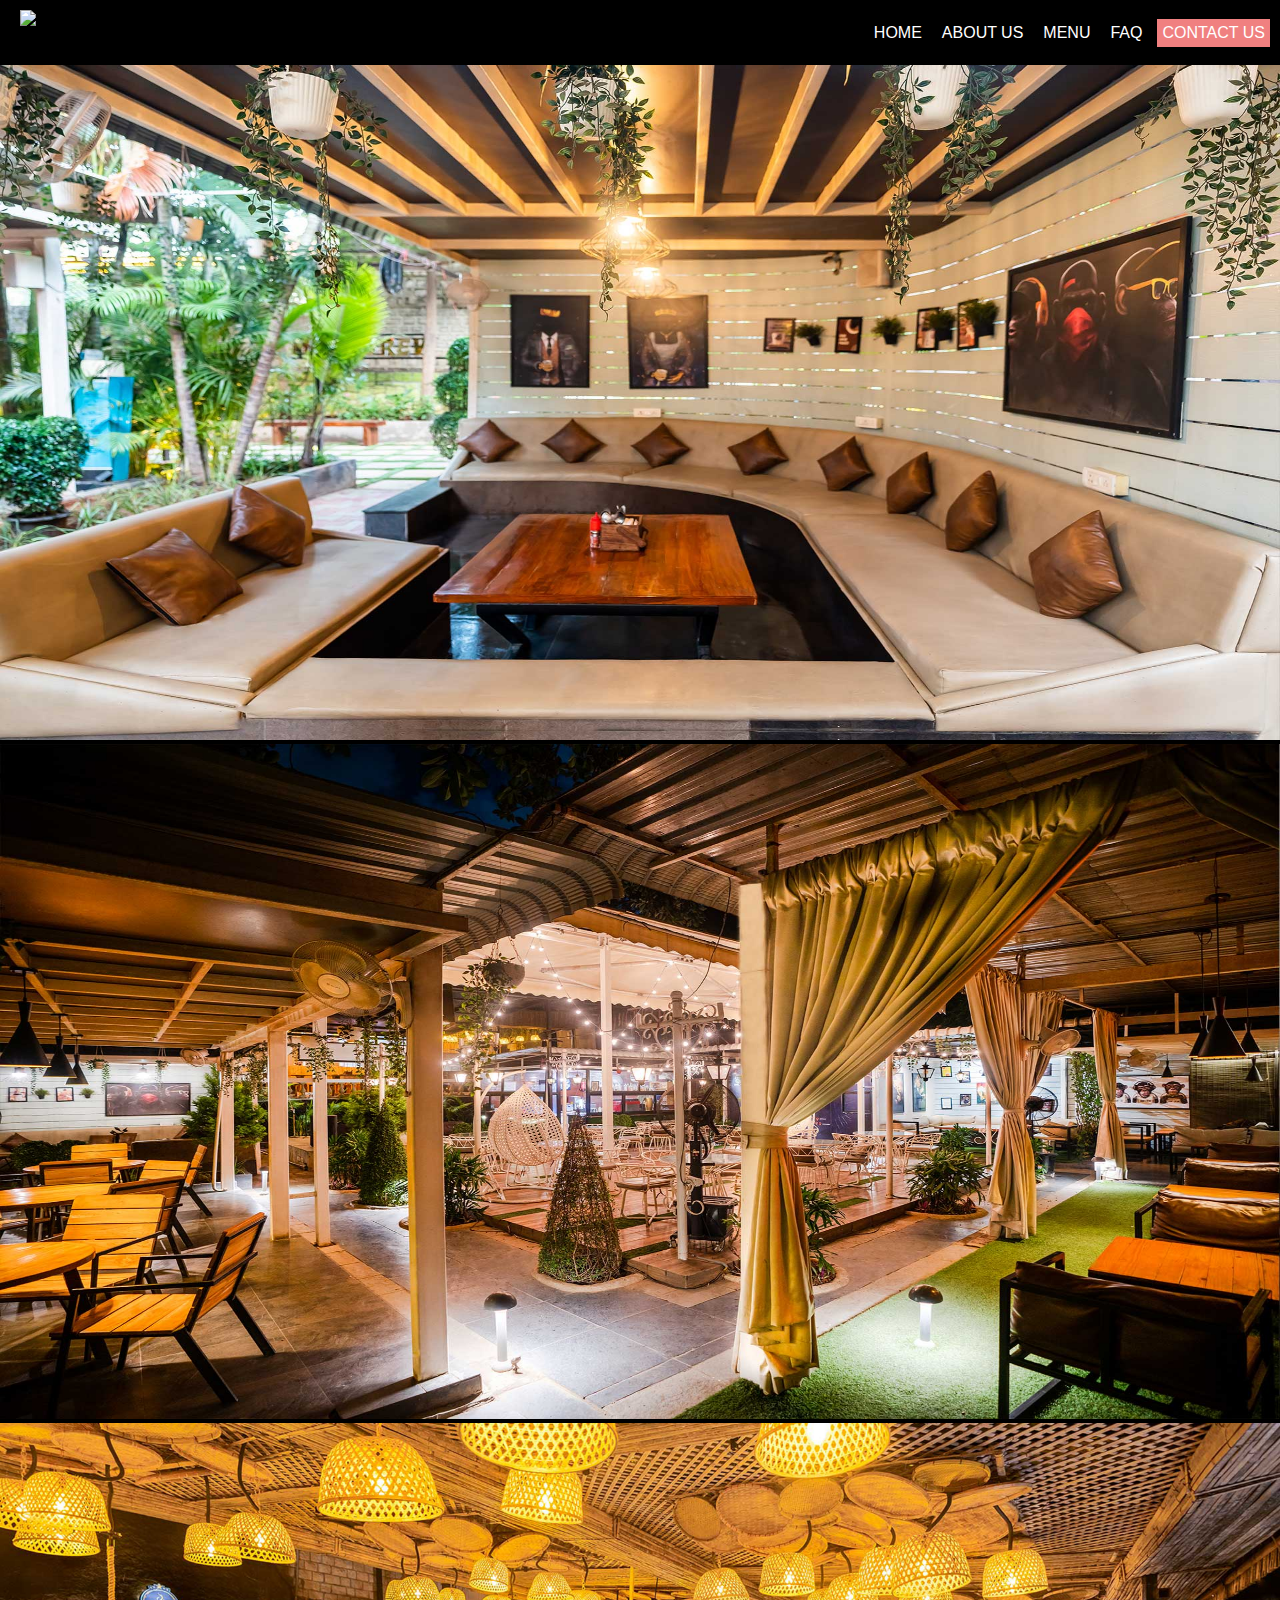
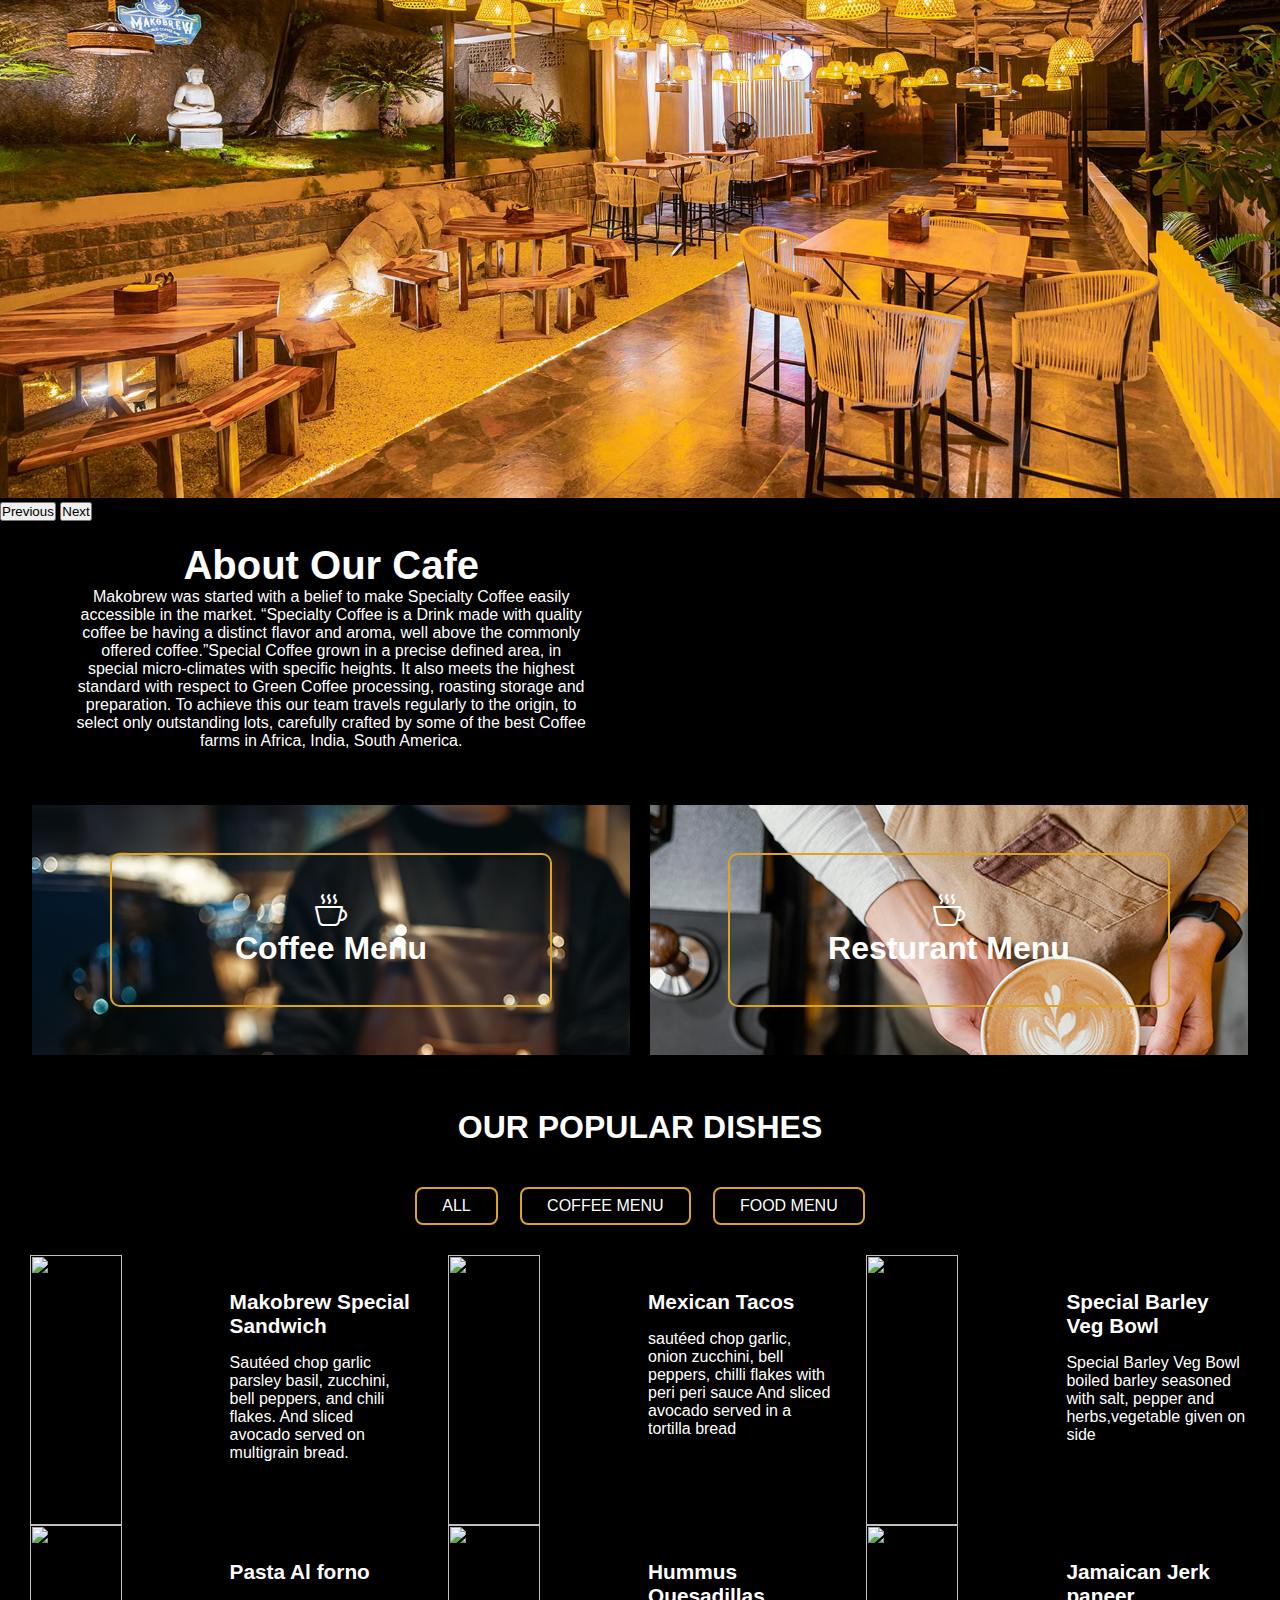
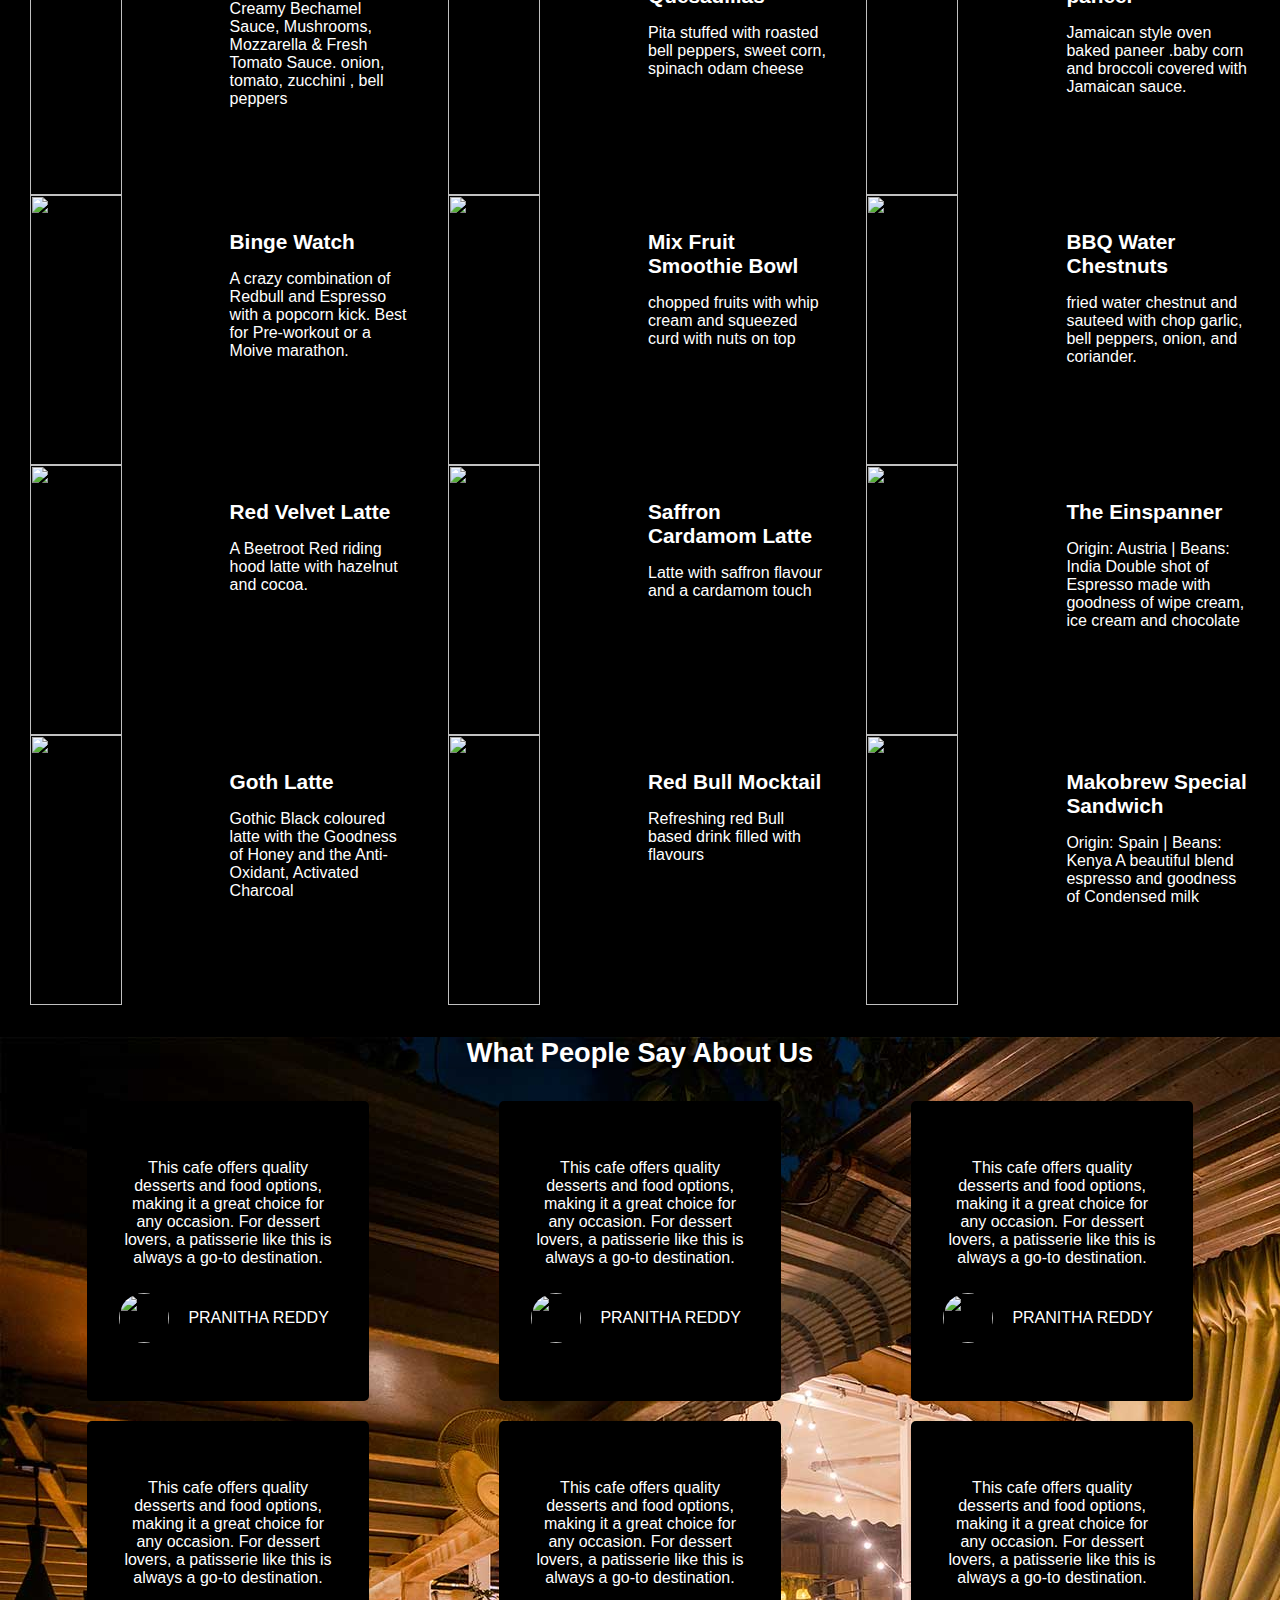
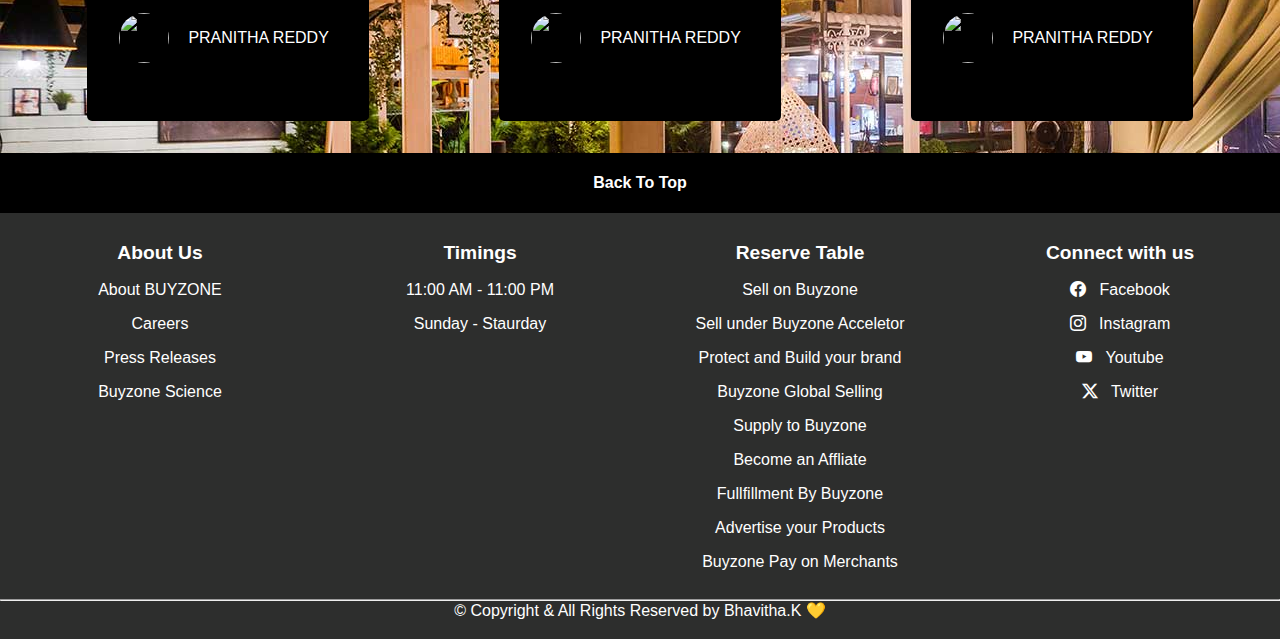
==== commit 14caa769: "CLUB ROUGE-DESKTOP VERSION" ====
--- a/index.html
+++ b/index.html
@@ -265,7 +265,7 @@
                 a patisserie like this is always a go-to destination.
             </div>
             <div class="person">
-            <img src="../Images/Menu/service1.jpg" alt="" class="profile"> 
+            <img src="https://www.makobrewworldcoffeebar.com/wp-content/uploads/2022/03/Saffron-Cardamom-Latte.jpg" alt="" class="profile"> 
             <span>PRANITHA REDDY</span>
             </div>
          </section>
@@ -283,7 +283,7 @@
                 a patisserie like this is always a go-to destination.
             </div>
             <div class="person">
-                <img src="../Images/Menu/service1.jpg" alt="" class="profile"> 
+                <img src="https://www.makobrewworldcoffeebar.com/wp-content/uploads/2022/03/Saffron-Cardamom-Latte.jpg" alt="" class="profile"> 
                 <span>PRANITHA REDDY</span>
                 </div>
          </section>
@@ -301,7 +301,7 @@
                 a patisserie like this is always a go-to destination.
             </div>
             <div class="person">
-                <img src="../Images/Menu/service1.jpg" alt="" class="profile"> 
+                <img src="https://www.makobrewworldcoffeebar.com/wp-content/uploads/2022/03/Saffron-Cardamom-Latte.jpg" alt="" class="profile"> 
                 <span>PRANITHA REDDY</span>
                 </div>
          </section>
@@ -319,7 +319,7 @@
                 a patisserie like this is always a go-to destination.
             </div>
             <div class="person">
-                <img src="../Images/Menu/service1.jpg" alt="" class="profile"> 
+                <img src="https://www.makobrewworldcoffeebar.com/wp-content/uploads/2022/03/Saffron-Cardamom-Latte.jpg" alt="" class="profile"> 
                 <span>PRANITHA REDDY</span>
                 </div>
          </section>
@@ -337,7 +337,7 @@
                 a patisserie like this is always a go-to destination.
             </div>
             <div class="person">
-                <img src="../Images/Menu/service1.jpg" alt="" class="profile"> 
+                <img src="https://www.makobrewworldcoffeebar.com/wp-content/uploads/2022/03/Saffron-Cardamom-Latte.jpg" alt="" class="profile"> 
                 <span>PRANITHA REDDY</span>
                 </div>
          </section>
@@ -355,7 +355,7 @@
                 a patisserie like this is always a go-to destination.
             </div>
             <div class="person">
-                <img src="../Images/Menu/service1.jpg" alt="" class="profile"> 
+                <img src="https://www.makobrewworldcoffeebar.com/wp-content/uploads/2022/03/Saffron-Cardamom-Latte.jpg" alt="" class="profile"> 
                 <span>PRANITHA REDDY</span>
                 </div>
          </section>
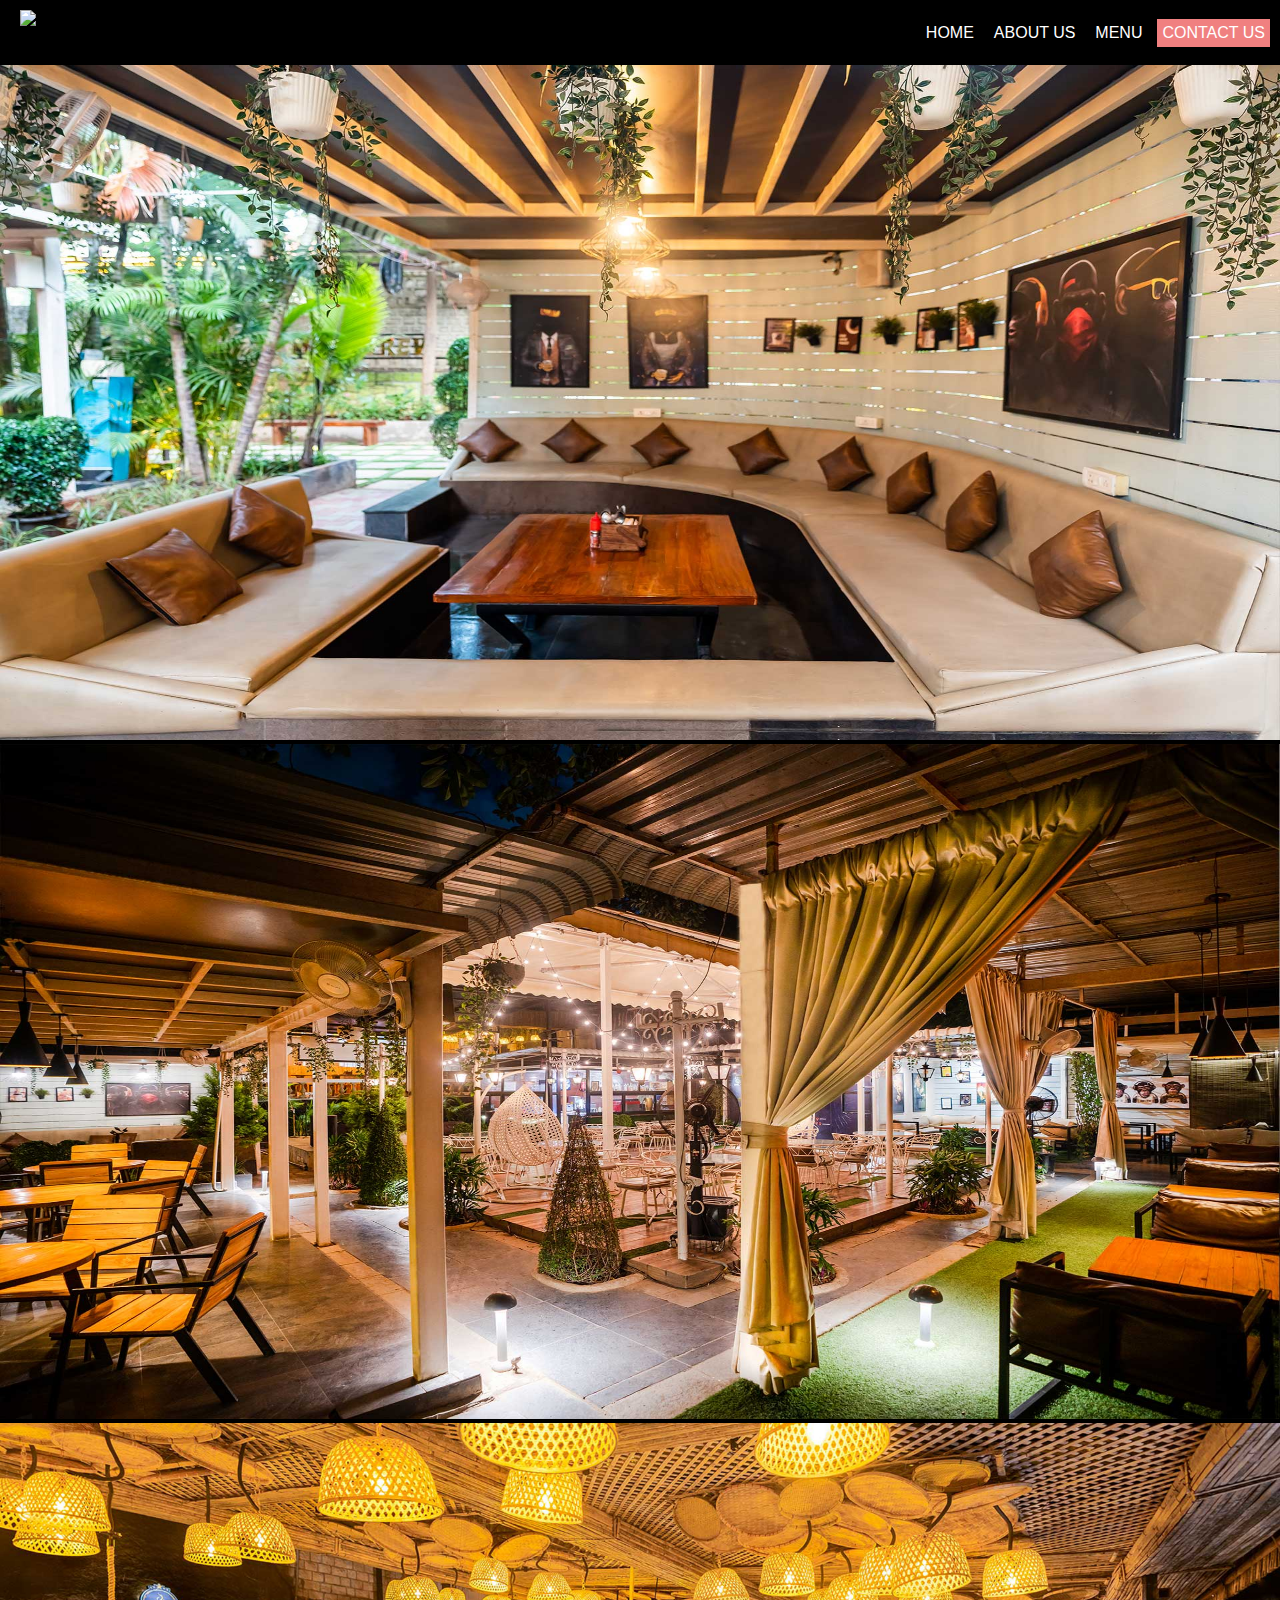
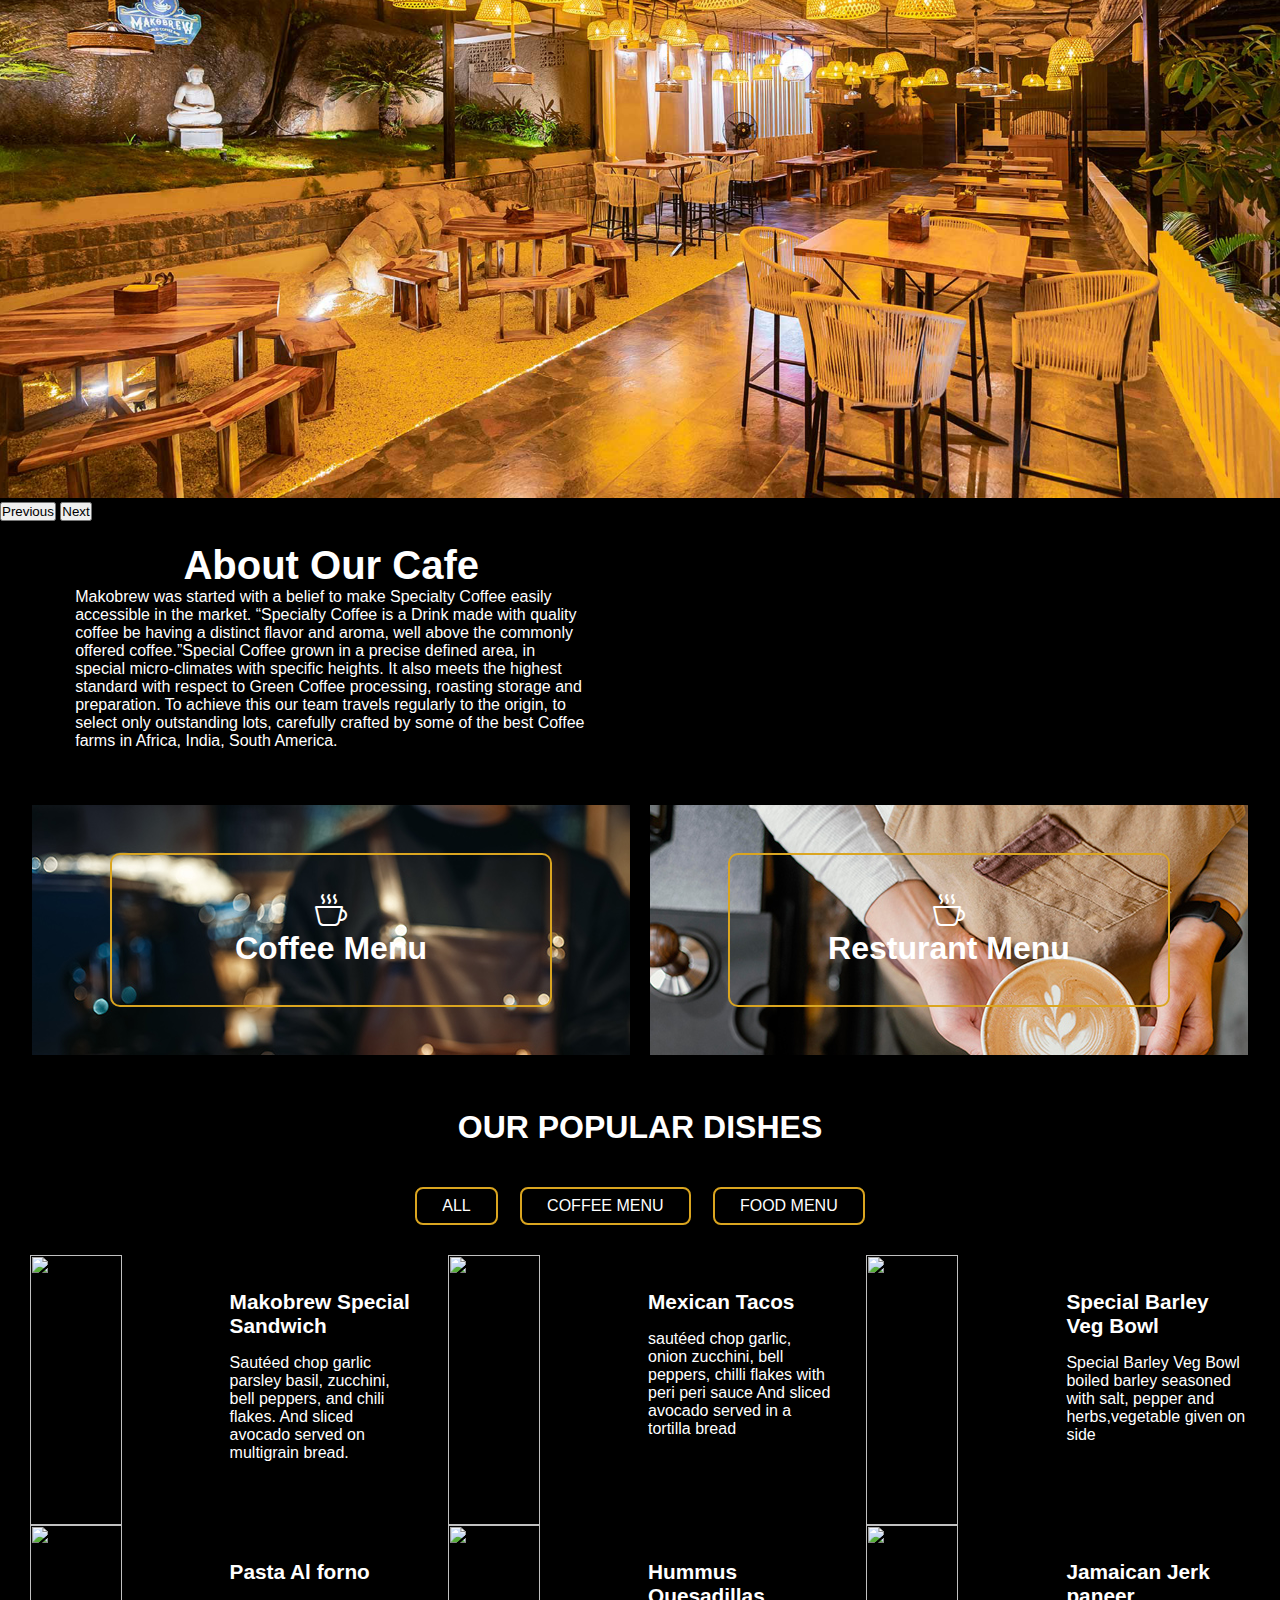
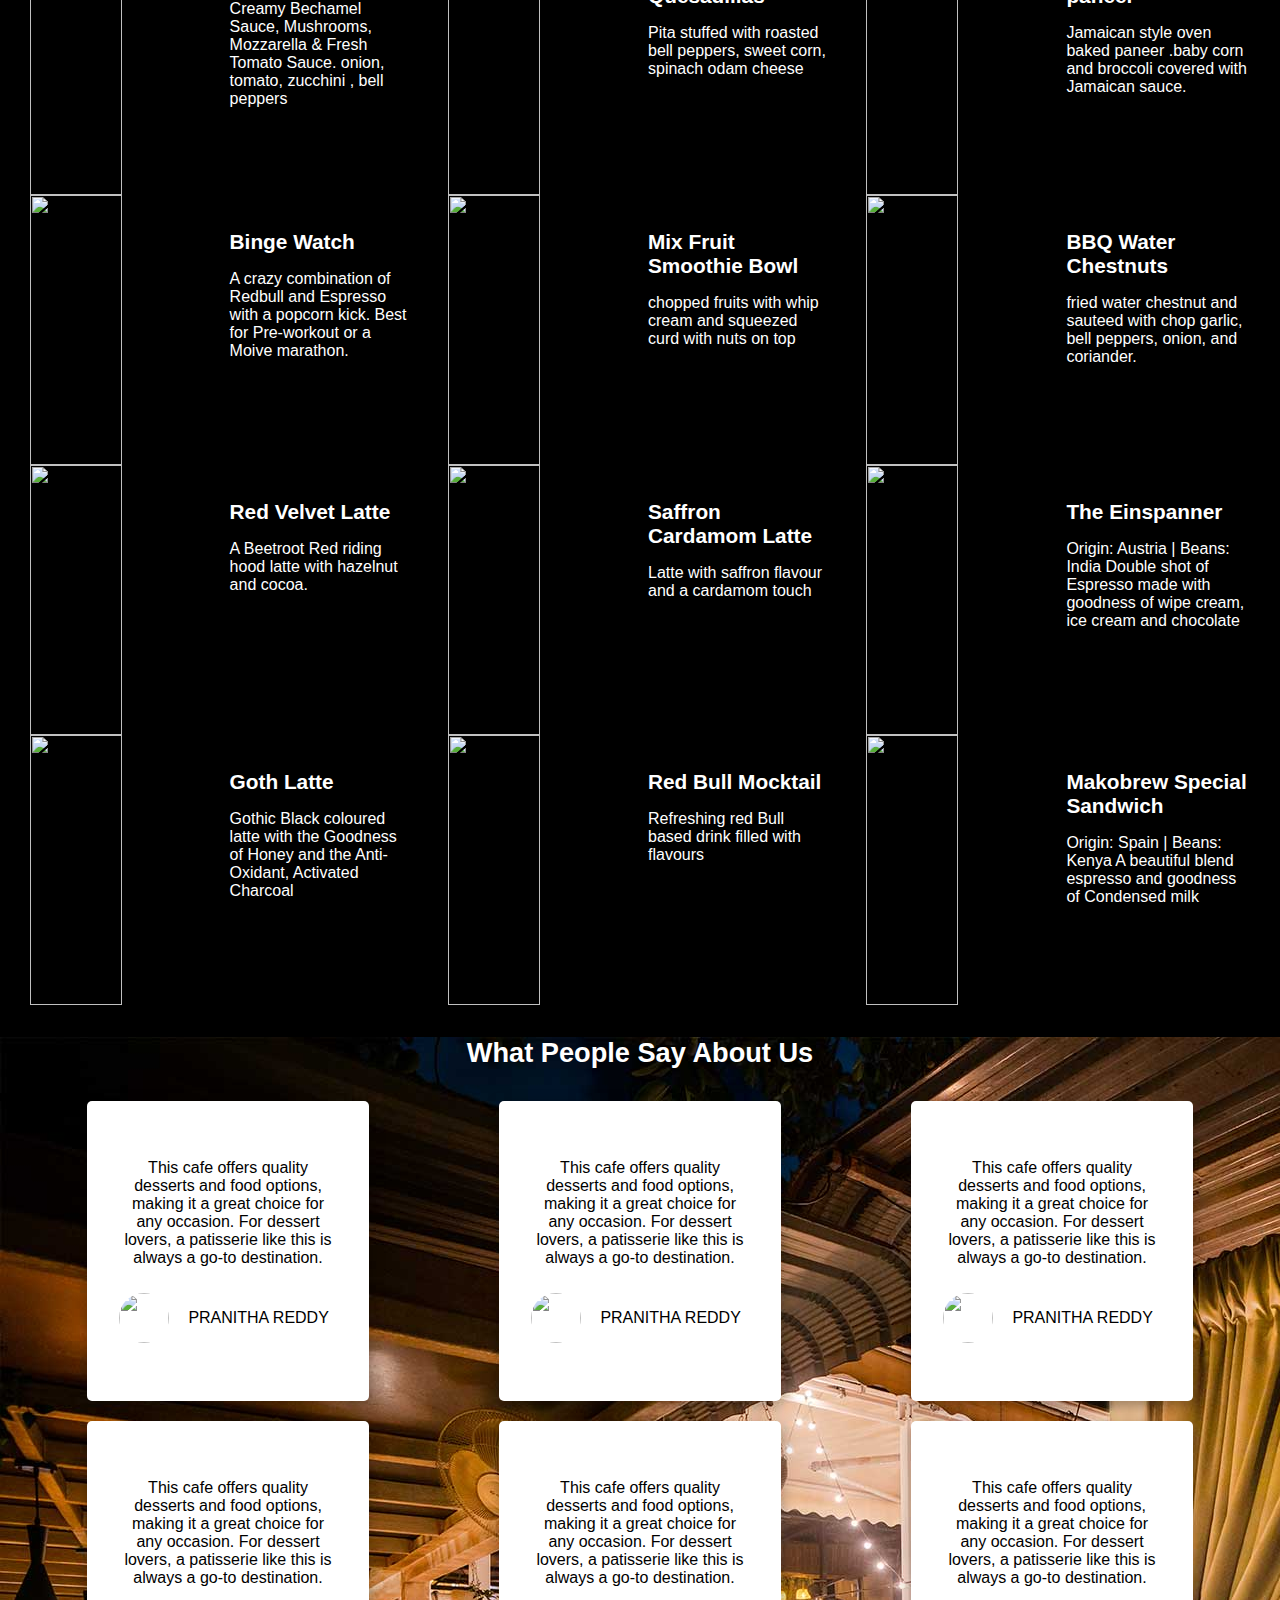
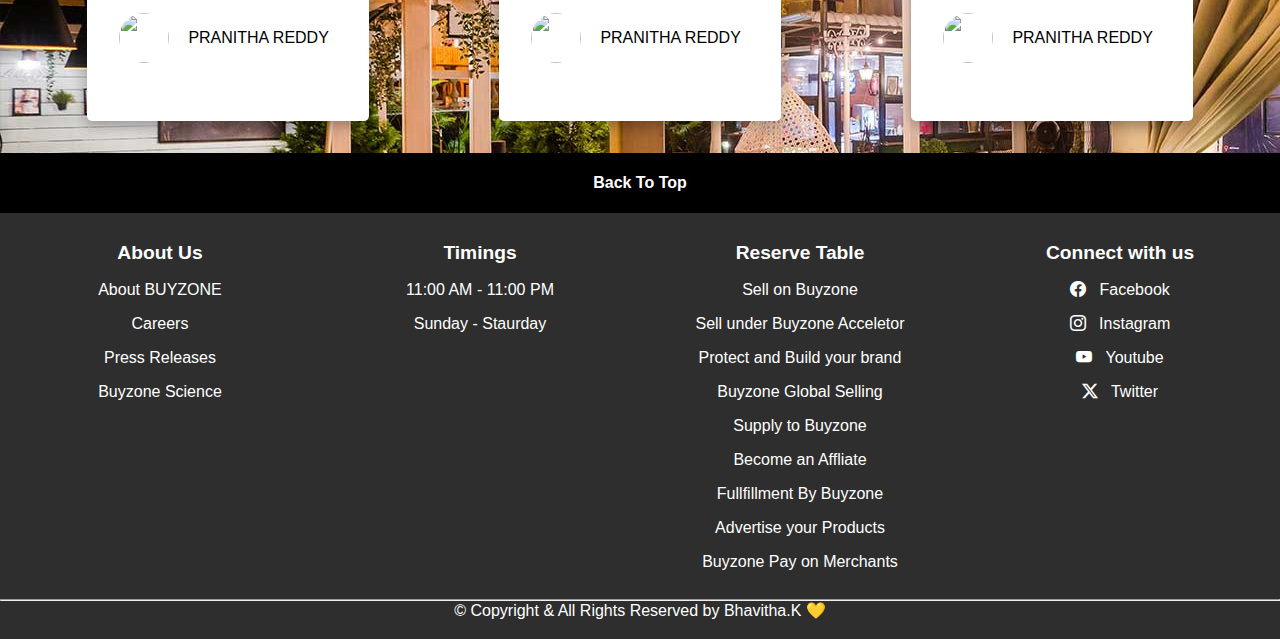
==== commit 87fc5739: "CLUB ROUGE-MOBILE VERSION" ====
--- a/index.html
+++ b/index.html
@@ -27,7 +27,7 @@
       <a href="#">HOME</a>
       <a href="#aboutsection">ABOUT US</a>
       <a href="#Menu">MENU</a>
-      <a href="#">FAQ</a>
+      <!-- <a href="#">FAQ</a> -->
       <a href="#backtotop" class="contact">CONTACT US</a>
     </nav>
     <label for="checkbox" class="hamburger"><i class="fa-solid fa-bars"></i></label>
@@ -121,7 +121,7 @@
             </div>
           </div>
           <!-- Item-1 -->
-          <div class="food-Item">
+          <div class="food-Item" id="foodItem1">
             <img src="https://www.makobrewworldcoffeebar.com/wp-content/uploads/2023/03/Mexican-1.jpg" alt="" class="itemImage">
             <div class="item-description">
               <span class="foodTitle">Mexican Tacos</span>
@@ -129,7 +129,7 @@
             </div>
           </div>
           <!-- Item-1 -->
-          <div class="food-Item">
+          <div class="food-Item" id="foodItem2">
             <img src="https://www.makobrewworldcoffeebar.com/wp-content/uploads/2023/03/Special-Barley-Veg-Bowl-1.jpg" alt="" class="itemImage">
             <div class="item-description">
               <span class="foodTitle">Special Barley Veg Bowl</span>
@@ -137,7 +137,7 @@
             </div>
           </div>
           <!-- Item-1 -->
-          <div class="food-Item">
+          <div class="food-Item" id="foodItem3">
             <img src="https://www.makobrewworldcoffeebar.com/wp-content/uploads/2023/03/Pasta.jpg" alt="" class="itemImage">
             <div class="item-description">
               <span class="foodTitle">Pasta Al forno</span>
@@ -146,7 +146,7 @@
             </div>
           </div>
           <!-- Item-1 -->
-          <div class="food-Item">
+          <div class="food-Item" id="foodItem4">
             <img src="https://www.makobrewworldcoffeebar.com/wp-content/uploads/2023/03/Hummus.jpg" alt="" class="itemImage">
             <div class="item-description">
               <span class="foodTitle">Hummus Quesadillas</span>
@@ -154,7 +154,7 @@
             </div>
           </div>
           <!-- Item-1 -->
-          <div class="food-Item">
+          <div class="food-Item" id="foodItem5">
             <img src="https://www.makobrewworldcoffeebar.com/wp-content/uploads/2023/03/Jamican.jpg" alt="" class="itemImage">
             <div class="item-description">
               <span class="foodTitle">Jamaican Jerk paneer</span>
@@ -162,7 +162,7 @@
             </div>
           </div>
           <!-- Item-1 -->
-          <div class="food-Item">
+          <div class="food-Item" id="foodItem6">
             <img src="https://www.makobrewworldcoffeebar.com/wp-content/uploads/2022/04/Untitled-design-1.png" alt="" class="itemImage">
             <div class="item-description">
               <span class="foodTitle">Binge Watch</span>
@@ -171,7 +171,7 @@
             </div>
           </div>
           <!-- Item-1 -->
-          <div class="food-Item">
+          <div class="food-Item" id="foodItem7">
             <img src="https://www.makobrewworldcoffeebar.com/wp-content/uploads/2023/03/Mix-Fruit.jpg" alt="" class="itemImage">
             <div class="item-description">
               <span class="foodTitle">Mix Fruit Smoothie Bowl</span>
@@ -179,7 +179,7 @@
             </div>
           </div>
           <!-- Item-1 -->
-          <div class="food-Item">
+          <div class="food-Item" id="foodItem8">
             <img src="https://www.makobrewworldcoffeebar.com/wp-content/uploads/2023/03/BBQ-1.jpg" alt="" class="itemImage">
             <div class="item-description">
               <span class="foodTitle">BBQ Water Chestnuts</span>
@@ -190,7 +190,7 @@
         <!-- Coffee  -->
         <section class="food-Item-container" id="coffeeContainer">
           <!-- Item-1 -->
-          <div class="food-Item">
+          <div class="food-Item" id="coffee1">
             <img src="https://www.makobrewworldcoffeebar.com/wp-content/uploads/2022/03/Red-Velevet-002-.jpg" alt="" class="itemImage">
             <div class="item-description">
               <span class="foodTitle">Red Velvet Latte</span>
@@ -199,7 +199,7 @@
           </div>
 
           <!-- Item-1 -->
-          <div class="food-Item">
+          <div class="food-Item" id="coffee2">
             <img src="https://www.makobrewworldcoffeebar.com/wp-content/uploads/2022/03/Saffron-Cardamom-Latte.jpg" alt="" class="itemImage">
             <div class="item-description">
               <span class="foodTitle">Saffron Cardamom Latte</span>
@@ -208,7 +208,7 @@
           </div>
 
           <!-- Item-1 -->
-          <div class="food-Item">
+          <div class="food-Item" id="coffee3">
             <img src="https://www.makobrewworldcoffeebar.com/wp-content/uploads/2022/03/The.jpg" alt="" class="itemImage">
             <div class="item-description">
               <span class="foodTitle">The Einspanner</span>
@@ -218,7 +218,7 @@
             </div>
           </div>
           <!-- Item-1 -->
-          <div class="food-Item">
+          <div class="food-Item" id="coffee4">
             <img src="https://www.makobrewworldcoffeebar.com/wp-content/uploads/2022/03/Gotta-Latte.jpg" alt="" class="itemImage">
             <div class="item-description">
               <span class="foodTitle">Goth Latte</span>
@@ -227,7 +227,7 @@
             </div>
           </div>
           <!-- Item-1 -->
-          <div class="food-Item">
+          <div class="food-Item" id="coffee5">
             <img src="https://www.makobrewworldcoffeebar.com/wp-content/uploads/2022/03/Red-bull-Moctail-12-.jpg" alt="" class="itemImage">
             <div class="item-description">
               <span class="foodTitle">Red Bull Mocktail</span>
@@ -235,7 +235,7 @@
             </div>
           </div>
           <!-- Item-1 -->
-          <div class="food-Item">
+          <div class="food-Item" id="coffee6">
             <img src="https://www.makobrewworldcoffeebar.com/wp-content/uploads/2022/04/Espresso-Bombon.jpg" alt="" class="itemImage">
             <div class="item-description">
               <span class="foodTitle">Makobrew Special Sandwich</span>
@@ -252,7 +252,7 @@
       <span class="reviewhead">What People Say About Us</span>
       <section class="reviews">
         <!-- card-1 -->
-         <section class="reviewcard">
+         <section class="reviewcard" id="reviewCard1">
             <div class="stars">
                 <ion-icon name="star-outline"></ion-icon>
                 <ion-icon name="star-outline"></ion-icon>
@@ -270,7 +270,7 @@
             </div>
          </section>
         <!-- card-1 -->
-         <section class="reviewcard">
+         <section class="reviewcard" id="reviewCard2">
             <div class="stars">
                 <ion-icon name="star-outline"></ion-icon>
                 <ion-icon name="star-outline"></ion-icon>
@@ -288,7 +288,7 @@
                 </div>
          </section>
         <!-- card-1 -->
-         <section class="reviewcard">
+         <section class="reviewcard" id="reviewCard3">
             <div class="stars">
                 <ion-icon name="star-outline"></ion-icon>
                 <ion-icon name="star-outline"></ion-icon>
@@ -306,7 +306,7 @@
                 </div>
          </section>
         <!-- card-1 -->
-         <section class="reviewcard">
+         <section class="reviewcard" id="reviewCard4">
             <div class="stars">
                 <ion-icon name="star-outline"></ion-icon>
                 <ion-icon name="star-outline"></ion-icon>
@@ -324,7 +324,7 @@
                 </div>
          </section>
         <!-- card-1 -->
-         <section class="reviewcard">
+         <section class="reviewcard" id="reviewCard5">
             <div class="stars">
                 <ion-icon name="star-outline"></ion-icon>
                 <ion-icon name="star-outline"></ion-icon>
@@ -342,7 +342,7 @@
                 </div>
          </section>
         <!-- card-1 -->
-         <section class="reviewcard">
+         <section class="reviewcard" id="reviewCard6">
             <div class="stars">
                 <ion-icon name="star-outline"></ion-icon>
                 <ion-icon name="star-outline"></ion-icon>
--- a/main.css
+++ b/main.css
@@ -22,7 +22,7 @@
     font-weight: bold;
 }
 .about{
-    text-align: center;
+    /* text-align: center; */
     font-size: 1em;
 }
 .aboutTitle{
@@ -177,16 +177,16 @@
     grid-template-columns: repeat(3,1fr);
     place-items: center center;
     gap: 20px;
-    box-shadow: rgba(0, 0, 0, 0.35) 0px 5px 15px;
 }
 
 .reviewcard{
     border-radius: 5px;
-    background-color: #000;
+    background-color: #fff;
     height: 300px;
     width: 22vw;
-    color: #fff;
+    color: #000;
     padding: 1.2em;
+    box-shadow: rgba(0, 0, 0, 0.35) 0px 5px 15px;
 }
 .reviewcard>div{
     padding: 0.8em;
@@ -200,4 +200,79 @@
     display: flex;
     align-items: center;
     gap: 1.2em;
+}
+
+@media screen and (max-width:550px) {
+    .carousel{
+        height: 30vh;
+    }
+    .carouselImage{
+        height: 100%;
+    }
+    .aboutSection{
+        display: grid;
+        grid-template-columns: repeat(1,1fr);
+        place-items: start;
+    }
+    .aboutTitle{
+        margin-top: 10%;
+        /* text-align: center; */
+        height: 30vh;
+    }
+    .title{
+        font-size: 1.3em;
+        text-align: center;
+    }
+    .about{
+        display: none;
+    }
+    .aboutImage{
+        margin-top: -25vh;
+        width: 90vw;
+    }
+    .menu{
+        display: flex;
+        flex-direction: column;
+    }
+    #foodItem2,#foodItem4,#foodItem6,#foodItem8{
+        display: none;
+    }
+    #coffee2,#coffee4,#coffee6{
+        display: none;
+    }
+    .food-Item-container{
+        /* margin: 20px 0px; */
+        display: grid;
+        grid-template-columns: repeat(1, 1fr);
+        gap: 20px;
+        color: #fff;
+        place-items: center center;
+    }
+    .food-Item{
+        display:flex;
+        flex-direction: row;
+        gap: 1em;
+        width: 80vw;
+        height: 250px;
+        justify-content: center;
+        align-items: center;
+    }
+    .food-Item:hover{
+        border: 2px solid goldenrod;
+        transition: border 0.5s ease;
+    }
+    .reviews{
+        display: grid;
+        grid-template-columns: repeat(1,1fr);
+    }
+    .reviewcard{
+        width: 80vw;
+    }
+    #reviewCard2,#reviewCard4,#reviewCard6{
+        display: none;
+    }
+    .foodTitle{
+        font-weight: 600;
+        font-size: 1.2em;
+    }
 }--- a/footer.css
+++ b/footer.css
@@ -51,4 +51,14 @@
 .copy {
     padding-bottom: 1.2em;
     color: #fff;
+}
+
+@media screen and (max-width:550px){
+    .footerItems{
+        display: flex;
+        flex-direction: column;
+    }
+    .footerColoumn{
+        font-size: 0.8em;
+    }
 }